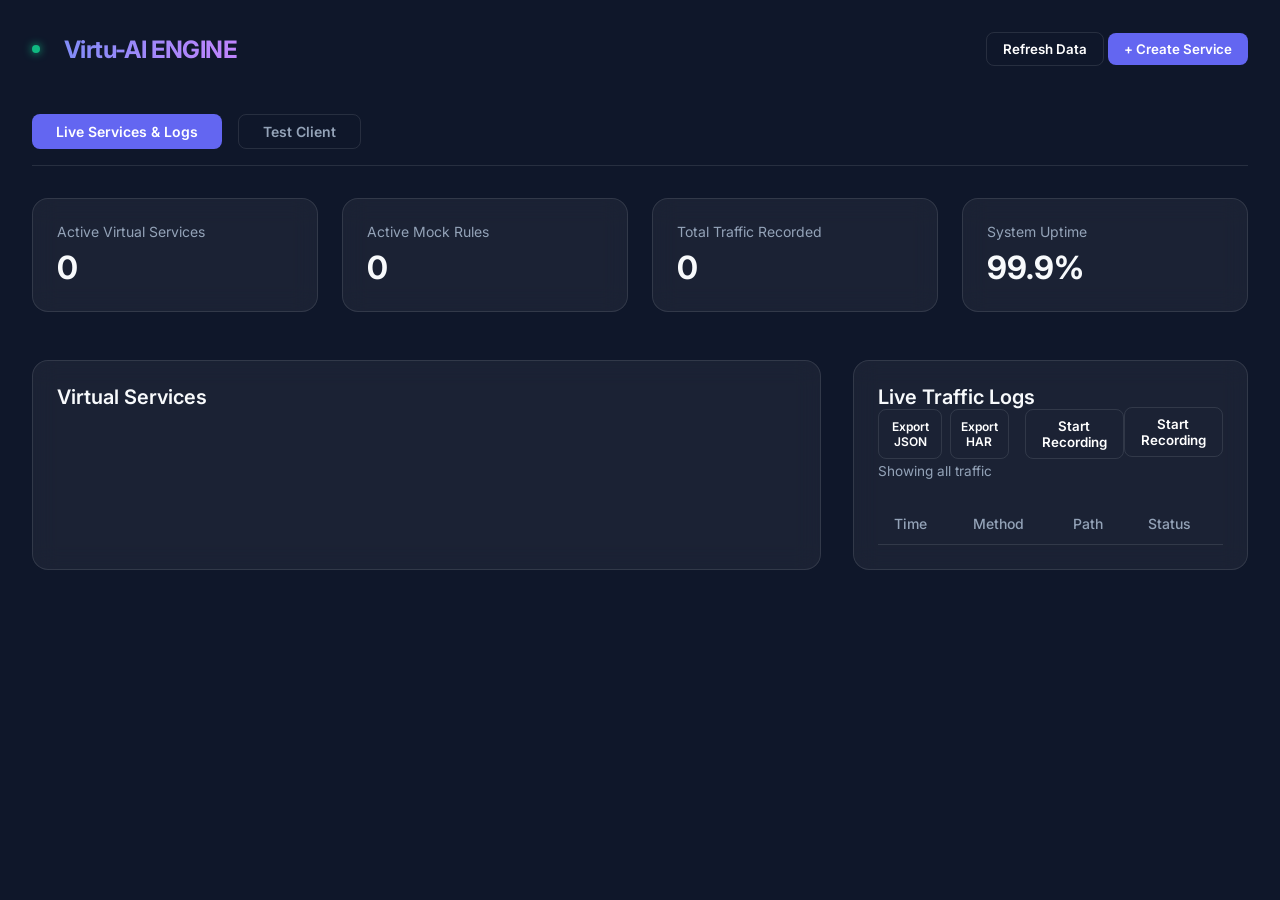
==== src/main/resources/static/index.html @ fece2758 "feat: implement OpenAPI/JSON import service with AdminController and initial UI boilerplate" ====
<!DOCTYPE html>
<html lang="en">

<head>
    <meta charset="UTF-8">
    <meta name="viewport" content="width=device-width, initial-scale=1.0">
    <title>Antigravity | Virtualization Platform</title>
    <link rel="stylesheet" href="index.css">
    <link rel="preconnect" href="https://fonts.googleapis.com">
    <link rel="preconnect" href="https://fonts.gstatic.com" crossorigin>
    <link href="https://fonts.googleapis.com/css2?family=Inter:wght@400;500;600;700&family=Fira+Code&display=swap"
        rel="stylesheet">
</head>

<body>
    <div class="dashboard-container">
        <header>
            <div class="logo-group">
                <div class="status-indicator status-online"></div>
                <h1>Virtu-AI ENGINE</h1>
            </div>
            <div class="header-actions">
                <button class="secondary" onclick="refreshData()">Refresh Data</button>
                <button onclick="openCreateModal()">+ Create Service</button>
            </div>
        </header>

        <div class="tabs"
            style="display:flex; gap:1rem; margin-bottom:2rem; border-bottom:1px solid var(--glass-border); padding-bottom:1rem;">
            <button id="tab-live" class="tab-btn active" style="background:var(--primary); color:white;"
                onclick="switchTab('live')">Live Services & Logs</button>
            <button id="tab-test" class="tab-btn"
                style="background:transparent; color:var(--text-muted); border:1px solid var(--glass-border);"
                onclick="switchTab('test')">Test Client</button>
        </div>

        <div id="pane-live">
            <div class="stats-grid">
                <div class="stat-card">
                    <div class="stat-label">Active Virtual Services</div>
                    <div class="stat-value" id="stat-services">0</div>
                </div>
                <div class="stat-card">
                    <div class="stat-label">Active Mock Rules</div>
                    <div class="stat-value" id="stat-rules">0</div>
                </div>
                <div class="stat-card">
                    <div class="stat-label">Total Traffic Recorded</div>
                    <div class="stat-value" id="stat-traffic">0</div>
                </div>
                <div class="stat-card">
                    <div class="stat-label">System Uptime</div>
                    <div class="stat-value">99.9%</div>
                </div>
            </div>

            <div class="main-content">
                <div class="card" style="grid-column: 1 / 2;">
                    <div class="card-header">
                        <h2 class="card-title">Virtual Services</h2>
                    </div>
                    <div id="service-list">
                        <!-- Services will be injected here -->
                    </div>
                </div>

                <div class="card">
                    <div class="card-header">
                    <div>
                        <h2 class="card-title">Live Traffic Logs</h2>
                        <div style="display:flex; gap:0.5rem;">
                            <button class="secondary" onclick="exportLogs('json')" style="font-size:0.75rem; padding:4px 8px;">Export JSON</button>
                            <button class="secondary" onclick="exportLogs('har')" style="font-size:0.75rem; padding:4px 8px;">Export HAR</button>
                            <button class="secondary" onclick="toggleRecording()" id="btn-recording" style="margin-left:0.5rem;">Start Recording</button>
                        </div>
                        <div id="traffic-filter-label" style="font-size:0.85rem; color:var(--text-muted); margin-top:0.25rem;">Showing all traffic</div>
                    </div>
                    <div style="display:flex; gap:0.75rem; align-items:center;">
                        <button class="secondary" onclick="clearServiceSelection()" id="btn-clear-filter" style="display:none;">Clear Filter</button>
                        <button class="secondary" onclick="toggleRecording()" id="btn-recording">Start Recording</button>
                    </div>
                </div>
                    <table>
                        <thead>
                            <tr>
                                <th>Time</th>
                                <th>Method</th>
                                <th>Path</th>
                                <th>Status</th>
                            </tr>
                        </thead>
                        <tbody id="traffic-table-body">
                            <!-- Logs will be injected here -->
                        </tbody>
                    </table>
                </div>
            </div>
        </div> <!-- End pane-live -->

        <!-- Test Client Pane -->
        <div id="pane-test" style="display:none;">
            <div class="card" style="margin-bottom:1.5rem;">
                <div class="card-header">
                    <h2 class="card-title">Test Client</h2>
                    <span style="font-size:0.75rem; color:var(--text-muted);">Select a service, pick an endpoint, and send test requests</span>
                </div>

                <!-- Service Selector Row -->
                <div style="display:flex; gap:1rem; margin-bottom:1rem; align-items:center;">
                    <label style="font-size:0.75rem; color:var(--text-muted); white-space:nowrap;">Service:</label>
                    <select id="test-service-select" onchange="onServiceSelect()"
                        style="flex:1; background:rgba(255,255,255,0.05); border:1px solid var(--glass-border); color:white; padding:0.5rem; border-radius:0.25rem; font-size:0.875rem;">
                        <option value="">-- Select a Service to Test --</option>
                    </select>
                </div>

                <!-- Endpoints for Selected Service -->
                <div id="test-endpoints-panel" style="display:none; margin-bottom:1rem; padding:0.75rem; background:rgba(255,255,255,0.03); border:1px solid var(--glass-border); border-radius:0.5rem;">
                    <label style="font-size:0.7rem; color:var(--text-muted); text-transform:uppercase; letter-spacing:0.05em;">Available Endpoints (click to auto-fill)</label>
                    <div id="test-endpoints-list" style="margin-top:0.5rem; display:flex; flex-wrap:wrap; gap:0.5rem;"></div>
                </div>

                <!-- Method + Path + Send -->
                <div style="display:flex; gap:1rem; margin-bottom:1rem;">
                    <select id="test-method"
                        style="background:rgba(255,255,255,0.05); border:1px solid var(--glass-border); color:white; padding:0.5rem; border-radius:0.25rem;">
                        <option value="GET">GET</option>
                        <option value="POST">POST</option>
                        <option value="PUT">PUT</option>
                        <option value="DELETE">DELETE</option>
                    </select>
                    <input type="text" id="test-path" placeholder="/your-mock-endpoint"
                        style="flex:1; background:rgba(255,255,255,0.05); border:1px solid var(--glass-border); color:white; padding:0.5rem; border-radius:0.25rem;">
                    <button onclick="runTest()">Send</button>
                </div>

                <!-- Request / Response -->
                <div style="display:flex; gap:1rem;">
                    <div style="flex:1;">
                        <label style="font-size:0.75rem; color:var(--text-muted);">Request Body</label>
                        <textarea id="test-req-body" placeholder="{}"
                            style="width:100%; height:150px; background:rgba(255,255,255,0.05); border:1px solid var(--glass-border); color:white; padding:0.5rem; border-radius:0.25rem; font-family:'Fira Code',monospace; font-size:0.8rem;"></textarea>
                    </div>
                    <div style="flex:1;">
                        <label style="font-size:0.75rem; color:var(--text-muted);">Response <span id="test-status"
                                style="margin-left:1rem; font-weight:bold;"></span></label>
                        <textarea id="test-res-body" readonly placeholder="Response will appear here..."
                            style="width:100%; height:150px; background:rgba(0,0,0,0.2); border:1px solid var(--glass-border); color:var(--success); padding:0.5rem; border-radius:0.25rem; font-family:'Fira Code',monospace; font-size:0.8rem;"></textarea>
                    </div>
                </div>
            </div>
        </div> <!-- End pane-test -->
    </div>

    <!-- Unified Create Service Modal -->
    <div id="create-modal" class="modal"
        style="display:none; position:fixed; top:0; left:0; width:100%; height:100%; background:rgba(0,0,0,0.8); backdrop-filter:blur(5px); z-index:1000; justify-content:center; align-items:center;">
        <div class="card" style="width:600px; padding:2rem; max-height: 90vh; overflow-y: auto;">
            <!-- ... create modal content ... -->
            <h2 class="card-title">Create New Service</h2>
            <div style="margin-top:1.5rem;">
                <label style="font-size:0.75rem; color:var(--text-muted);">Service Name (Required for Empty/ReqRes,
                    Optional for Swagger/JSON)</label>
                <input type="text" id="new-service-name" placeholder="e.g. Payments API"
                    style="width:100%; background:rgba(255,255,255,0.05); border:1px solid var(--glass-border); color:white; padding:0.75rem; border-radius:0.5rem; margin-bottom:1rem;">

                <label style="font-size:0.75rem; color:var(--text-muted);">Protocol Type</label>
                <select id="new-service-type"
                    style="width:100%; background:var(--bg-dark); border:1px solid var(--glass-border); color:white; padding:0.75rem; border-radius:0.5rem; margin-bottom:1.5rem;">
                    <option value="REST">REST / HTTP</option>
                    <option value="SOAP">SOAP / XML</option>
                    <option value="MQ">MQ / Async</option>
                </select>

                <label style="font-size:0.75rem; color:var(--text-muted);">Creation Method</label>
                <select id="creation-method" onchange="toggleCreationFields()"
                    style="width:100%; background:var(--bg-dark); border:1px solid var(--glass-border); color:white; padding:0.75rem; border-radius:0.5rem; margin-bottom:1.5rem;">
                    <option value="empty">Empty Service</option>
                    <option value="openapi">From OpenAPI / Swagger (YAML/JSON)</option>
                    <option value="json">From Bulk Rules (JSON Array)</option>
                    <option value="reqres">From Request / Response Pair</option>
                </select>

                <!-- Empty Service Fields (Now Empty) -->
                <div id="field-empty" class="creation-field">
                </div>

                <!-- OpenAPI / JSON Fields -->
                <div id="field-import" class="creation-field" style="display:none;">
                    <label style="font-size:0.75rem; color:var(--text-muted);">Select File OR Paste Content</label>
                    <input type="file" id="import-file" onchange="handleFileUpload(event)"
                        style="width:100%; margin-bottom:0.5rem; color:white; font-size:0.875rem;">
                    <textarea id="import-content" placeholder="Paste your Swagger/OpenAPI or JSON Rules here..."
                        style="width:100%; height:200px; background:rgba(255,255,255,0.05); border:1px solid var(--glass-border); color:white; padding:0.75rem; border-radius:0.5rem; margin-bottom:0.5rem; font-family:monospace;"></textarea>
                    
                    <div style="display:flex; justify-content:flex-end; margin-bottom:1rem;">
                        <button class="secondary" id="btn-preview-import" onclick="previewImport()" style="display:none; font-size:0.75rem; padding:0.4rem 0.8rem;">Preview Endpoints</button>
                    </div>
                    
                    <div id="import-preview-container" style="display:none; max-height:150px; overflow-y:auto; background:rgba(0,0,0,0.2); border:1px solid var(--glass-border); padding:0.5rem; border-radius:0.25rem; margin-bottom:1.5rem;">
                        <!-- Preview rules will be injected here -->
                    </div>
                </div>

                <!-- Req / Res Fields -->
                <div id="field-reqres" class="creation-field" style="display:none;">
                    <label style="font-size:0.75rem; color:var(--text-muted);">HTTP Method</label>
                    <select id="reqres-method"
                        style="width:100%; background:rgba(255,255,255,0.05); border:1px solid var(--glass-border); color:white; padding:0.75rem; border-radius:0.5rem; margin-bottom:1rem;">
                        <option value="POST">POST</option>
                        <option value="GET">GET</option>
                        <option value="PUT">PUT</option>
                        <option value="DELETE">DELETE</option>
                    </select>

                    <label style="font-size:0.75rem; color:var(--text-muted);">Sample Request Body (Optional JSON
                        Matcher)</label>
                    <input type="file" id="req-file" onchange="handleReqFileUpload(event)"
                        style="width:100%; margin-bottom:0.5rem; color:white; font-size:0.875rem;"
                        accept=".json,.xml,.txt">
                    <textarea id="req-content" placeholder='{"id": 123}'
                        style="width:100%; height:100px; background:rgba(255,255,255,0.05); border:1px solid var(--glass-border); color:white; padding:0.75rem; border-radius:0.5rem; margin-bottom:1rem; font-family:monospace;"></textarea>

                    <label style="font-size:0.75rem; color:var(--text-muted);">Sample Response Body (What the mock will
                        return)</label>
                    <input type="file" id="res-file" onchange="handleResFileUpload(event)"
                        style="width:100%; margin-bottom:0.5rem; color:white; font-size:0.875rem;"
                        accept=".json,.xml,.txt">
                    <textarea id="res-content" placeholder='{"status": "success"}'
                        style="width:100%; height:100px; background:rgba(255,255,255,0.05); border:1px solid var(--glass-border); color:white; padding:0.75rem; border-radius:0.5rem; margin-bottom:1.5rem; font-family:monospace;"></textarea>
                </div>

                <div style="display:flex; gap:1rem; justify-content:flex-end;">
                    <button class="secondary" onclick="closeCreateModal()">Cancel</button>
                    <button onclick="submitCreation()">Create / Import</button>
                </div>
            </div>
        </div>
    </div>

    <!-- Rule Management Modal -->
    <div id="rule-modal" class="modal"
        style="display:none; position:fixed; top:0; left:0; width:100%; height:100%; background:rgba(0,0,0,0.8); backdrop-filter:blur(5px); z-index:1000; justify-content:center; align-items:center;">
        <div class="card" style="width:800px; padding:2rem; max-height: 90vh; display:flex; flex-direction:column;">
            <div style="display:flex; justify-content:space-between; align-items:center; margin-bottom:1rem;">
                <h2 class="card-title">Manage Rules: <span id="rule-modal-service-name" style="color:var(--primary);"></span></h2>
                <button class="secondary" onclick="closeRuleModal()">Close</button>
            </div>
            
            <div style="display:flex; gap:1rem; flex:1; min-height:0;">
                <!-- Rule List -->
                <div style="width:250px; border-right:1px solid var(--glass-border); padding-right:1rem; overflow-y:auto; display:flex; flex-direction:column;">
                    <button onclick="editRule(null)" style="margin-bottom:1rem; width:100%;">+ New Rule</button>
                    <div id="rule-list-container" style="display:flex; flex-direction:column; gap:0.5rem;">
                        <!-- Rule items will be injected here -->
                    </div>
                </div>

                <!-- Rule Editor -->
                <div style="flex:1; padding-left:1rem; overflow-y:auto; display:flex; flex-direction:column;">
                    <input type="hidden" id="edit-rule-id">
                    
                    <div style="display:flex; gap:1rem; margin-bottom:1rem;">
                        <div style="flex:1;">
                            <label style="font-size:0.75rem; color:var(--text-muted);">Rule Name</label>
                            <input type="text" id="edit-rule-name" placeholder="e.g. Get User Success" style="width:100%; background:rgba(255,255,255,0.05); border:1px solid var(--glass-border); color:white; padding:0.5rem; border-radius:0.25rem;">
                        </div>
                        <div style="width:100px;">
                            <label style="font-size:0.75rem; color:var(--text-muted);">Priority</label>
                            <input type="number" id="edit-rule-priority" value="0" style="width:100%; background:rgba(255,255,255,0.05); border:1px solid var(--glass-border); color:white; padding:0.5rem; border-radius:0.25rem;">
                        </div>
                    </div>

                    <div style="display:flex; gap:1rem; margin-bottom:1rem;">
                        <div style="flex:1;">
                            <label style="font-size:0.75rem; color:var(--text-muted);">JSONPath Condition (Optional)</label>
                            <input type="text" id="edit-rule-jsonpath" placeholder="$.user.id" style="width:100%; background:rgba(255,255,255,0.05); border:1px solid var(--glass-border); color:white; padding:0.5rem; border-radius:0.25rem; font-family:monospace;">
                        </div>
                        <div style="flex:1;">
                            <label style="font-size:0.75rem; color:var(--text-muted);">JSONPath Value (Regex)</label>
                            <input type="text" id="edit-rule-jsonvalue" placeholder="^123$" style="width:100%; background:rgba(255,255,255,0.05); border:1px solid var(--glass-border); color:white; padding:0.5rem; border-radius:0.25rem; font-family:monospace;">
                        </div>
                        <div style="width:120px;">
                            <label style="font-size:0.75rem; color:var(--text-muted);">Delay (ms)</label>
                            <input type="number" id="edit-rule-delay" value="0" style="width:100%; background:rgba(255,255,255,0.05); border:1px solid var(--glass-border); color:white; padding:0.5rem; border-radius:0.25rem;">
                        </div>
                    </div>

                    <!-- HTTP Specific Fields -->
                    <div id="rule-http-fields">
                        <div style="display:flex; gap:1rem; margin-bottom:1rem;">
                            <div style="width:120px;">
                                <label style="font-size:0.75rem; color:var(--text-muted);">Method</label>
                                <select id="edit-rule-method" style="width:100%; background:var(--bg-dark); border:1px solid var(--glass-border); color:white; padding:0.5rem; border-radius:0.25rem;">
                                    <option value="GET">GET</option>
                                    <option value="POST">POST</option>
                                    <option value="PUT">PUT</option>
                                    <option value="DELETE">DELETE</option>
                                    <option value="PATCH">PATCH</option>
                                </select>
                            </div>
                            <div style="flex:1;">
                                <label style="font-size:0.75rem; color:var(--text-muted);">Path Pattern (Regex)</label>
                                <input type="text" id="edit-rule-path" placeholder="^/api/users/.*$" style="width:100%; background:rgba(255,255,255,0.05); border:1px solid var(--glass-border); color:white; padding:0.5rem; border-radius:0.25rem; font-family:monospace;">
                            </div>
                            <div style="width:120px;">
                                <label style="font-size:0.75rem; color:var(--text-muted);">Status Code</label>
                                <input type="number" id="edit-rule-status" value="200" style="width:100%; background:rgba(255,255,255,0.05); border:1px solid var(--glass-border); color:white; padding:0.5rem; border-radius:0.25rem;">
                            </div>
                        </div>
                    </div>

                    <!-- MQ Specific Fields -->
                    <div id="rule-mq-fields" style="display:none;">
                        <div style="display:flex; gap:1rem; margin-bottom:1rem;">
                            <div style="flex:1;">
                                <label style="font-size:0.75rem; color:var(--text-muted);">Input Queue Name</label>
                                <input type="text" id="edit-rule-queue" placeholder="DEV.QUEUE.1" style="width:100%; background:rgba(255,255,255,0.05); border:1px solid var(--glass-border); color:white; padding:0.5rem; border-radius:0.25rem; font-family:monospace;">
                            </div>
                        </div>
                    </div>

                    <div style="flex:1; display:flex; flex-direction:column; margin-bottom:1rem;">
                        <label style="font-size:0.75rem; color:var(--text-muted);">Response Body (Supports Mustache / Groovy script if enabled)</label>
                        <textarea id="edit-rule-response" style="flex:1; min-height:150px; background:rgba(255,255,255,0.05); border:1px solid var(--glass-border); color:white; padding:0.75rem; border-radius:0.25rem; font-family:'Fira Code',monospace; font-size:0.8rem;"></textarea>
                    </div>

                    <div style="display:flex; flex-direction:column; margin-bottom:1rem;">
                        <label style="font-size:0.75rem; color:var(--text-muted);">Groovy Script (Advanced)</label>
                        <textarea id="edit-rule-script" placeholder="def process(request, response) { ... }" style="height:80px; background:rgba(255,255,255,0.05); border:1px solid var(--glass-border); color:white; padding:0.75rem; border-radius:0.25rem; font-family:'Fira Code',monospace; font-size:0.8rem;"></textarea>
                    </div>

                    <div style="display:flex; gap:1rem; justify-content:flex-end; margin-top:auto;">
                        <button class="secondary" style="border-color:var(--error); color:var(--error); margin-right:auto;" onclick="deleteCurrentRule()" id="btn-delete-rule" style="display:none;">Delete Rule</button>
                        <button onclick="saveRule()">Save Rule</button>
                    </div>
                </div>
            </div>
        </div>
        </div>
    </div>

    <script>
        const API_KEY = 'enterprise-secret';

        // --- Tab Logic ---

        function switchTab(tabId) {
            document.getElementById('pane-live').style.display = tabId === 'live' ? 'block' : 'none';
            document.getElementById('pane-test').style.display = tabId === 'test' ? 'block' : 'none';

            const btnLive = document.getElementById('tab-live');
            const btnTest = document.getElementById('tab-test');

            if (tabId === 'live') {
                btnLive.style.background = 'var(--primary)';
                btnLive.style.color = 'white';
                btnLive.style.border = 'none';

                btnTest.style.background = 'transparent';
                btnTest.style.color = 'var(--text-muted)';
                btnTest.style.border = '1px solid var(--glass-border)';
            } else {
                btnTest.style.background = 'var(--primary)';
                btnTest.style.color = 'white';
                btnTest.style.border = 'none';

                btnLive.style.background = 'transparent';
                btnLive.style.color = 'var(--text-muted)';
                btnLive.style.border = '1px solid var(--glass-border)';
            }
        }

        async function fetchData(url) {
            const resp = await fetch(url, {
                headers: { 'X-API-KEY': API_KEY }
            });
            return resp.json();
        }

        // Global store for rules (used by test client)
        let _allRules = [];
        let _allMqRules = [];
        let _allLogs = [];
        let _selectedServiceId = null;
        let _selectedServiceName = null;

        function formatServiceType(type) {
            if (!type) return 'Unknown';
            const value = type.toUpperCase();
            if (value === 'REST' || value === 'HTTP') return 'REST Webservice';
            if (value === 'MQ' || value === 'ASYNC') return 'MQ Service';
            if (value === 'SOAP') return 'SOAP Webservice';
            return type;
        }

        function selectService(id, name) {
            if (_selectedServiceId === id) {
                _selectedServiceId = null;
                _selectedServiceName = null;
            } else {
                _selectedServiceId = id;
                _selectedServiceName = name;
            }
            refreshData();
        }

        function clearServiceSelection() {
            _selectedServiceId = null;
            _selectedServiceName = null;
            refreshData();
        }

        async function refreshData() {
            try {
                const services = await fetchData('/api/admin/services');
                const rules = await fetchData('/api/admin/rules/http');
                const mqRules = await fetchData('/api/admin/rules/mq');
                const allLogs = await fetchData('/api/recorder/logs');
                const logs = _selectedServiceId ? await fetchData(`/api/recorder/logs?serviceId=${_selectedServiceId}`) : allLogs;

                _allRules = rules;
                _allMqRules = mqRules;
                _allLogs = logs;

                document.getElementById('stat-services').innerText = services.length;
                document.getElementById('stat-rules').innerText = rules.length + mqRules.length;
                document.getElementById('stat-traffic').innerText = allLogs.length;

                document.getElementById('traffic-filter-label').innerText = _selectedServiceId ? `Showing transactions for ${_selectedServiceName}` : 'Showing all traffic';
                document.getElementById('btn-clear-filter').style.display = _selectedServiceId ? 'inline-flex' : 'none';

                renderTraffic(logs);
                renderServices(services);

                // Update Test Client dropdown
                const select = document.getElementById('test-service-select');
                const currentVal = select.value;
                select.innerHTML = '<option value="">-- Select a Service to Test --</option>';
                services.forEach(s => {
                    const opt = document.createElement('option');
                    opt.value = s.id;
                    opt.textContent = `${s.name} (${formatServiceType(s.type)})`;
                    select.appendChild(opt);
                });
                if (currentVal) select.value = currentVal;

            } catch (e) {
                console.error("Failed to fetch dashboard data", e);
            }
        }

        function renderTraffic(logs) {
            const body = document.getElementById('traffic-table-body');
            body.innerHTML = logs.slice(-10).reverse().map(log => `
                <tr>
                    <td>${new Date(log.timestamp).toLocaleTimeString()}</td>
                    <td><span class="method-tag method-${log.method.toLowerCase()}">${log.method}</span></td>
                    <td class="log-path">${log.path}</td>
                    <td><span style="color: ${log.statusCode < 300 ? 'var(--success)' : 'var(--error)'}">${log.statusCode}</span></td>
                </tr>
            `).join('');
        }

        function renderServices(services) {
            const container = document.getElementById('service-list');
            container.innerHTML = services.map(s => {
                const activeClass = _selectedServiceId === s.id ? ' active-service' : '';
                return `
                <div class="service-card${activeClass}" onclick="selectService(${s.id}, '${s.name.replace(/'/g, "\\'")}')" title="Click to view ${s.name} traffic">
                    <div>
                        <div style="font-weight: 600; display:flex; align-items:center; gap:0.5rem;">
                            ${s.name}
                            <span style="font-size:0.65rem; padding:1px 4px; background:rgba(255,255,255,0.1); border-radius:4px;">${formatServiceType(s.type)}</span>
                        </div>
                        <div style="font-size: 0.75rem; color: var(--text-muted)">${s.enabled ? 'Active' : 'Disabled'}</div>
                    </div>
                    <div style="display:flex; gap:0.5rem; align-items:center;">
                        <button class="secondary" style="padding:4px 8px; font-size:0.75rem; border-color:var(--primary); color:var(--primary);" onclick="openRuleModal(${s.id}, '${s.name.replace(/'/g, "\\'")}', '${s.type}')">Rules</button>
                        <button class="secondary" style="padding:4px 8px; font-size:0.75rem; border-color:var(--error); color:var(--error);" onclick="event.stopPropagation(); deleteService(${s.id})">Delete</button>
                        <div class="status-indicator ${s.enabled ? 'status-online' : ''}" style="margin: 0"></div>
                    </div>
                </div>
            `;
            }).join('');
        }

        async function deleteService(id) {
            if (!confirm("Are you sure you want to delete this service and all its rules?")) return;
            const resp = await fetch(`/api/admin/services/${id}`, {
                method: 'DELETE',
                headers: { 'X-API-KEY': API_KEY }
            });
            if (resp.ok) refreshData();
            else alert("Failed to delete service");
        }

        // Modal Logic
        function openCreateModal() {
            document.getElementById('create-modal').style.display = 'flex';
            toggleCreationFields();
        }

        function closeCreateModal() {
            document.getElementById('create-modal').style.display = 'none';
        }

        function toggleCreationFields() {
            const method = document.getElementById('creation-method').value;
            document.getElementById('field-empty').style.display = method === 'empty' ? 'block' : 'none';
            document.getElementById('field-import').style.display = (method === 'openapi' || method === 'json') ? 'block' : 'none';
            document.getElementById('field-reqres').style.display = method === 'reqres' ? 'block' : 'none';
            
            if (method === 'openapi') {
                document.getElementById('btn-preview-import').style.display = 'block';
            } else {
                document.getElementById('btn-preview-import').style.display = 'none';
                document.getElementById('import-preview-container').style.display = 'none';
            }
        }

        function handleFileUpload(event) {
            const file = event.target.files[0];
            if (!file) return;
            const reader = new FileReader();
            reader.onload = (e) => {
                document.getElementById('import-content').value = e.target.result;
            };
            reader.readAsText(file);
        }

        function handleReqFileUpload(event) {
            const file = event.target.files[0];
            if (!file) return;
            const reader = new FileReader();
            reader.onload = (e) => {
                document.getElementById('req-content').value = e.target.result;
            };
            reader.readAsText(file);
        }

        function handleResFileUpload(event) {
            const file = event.target.files[0];
            if (!file) return;
            const reader = new FileReader();
            reader.onload = (e) => {
                document.getElementById('res-content').value = e.target.result;
            };
            reader.readAsText(file);
        }

        async function previewImport() {
            const content = document.getElementById('import-content').value;
            if (!content) return alert("Please paste OpenAPI content first.");
            
            const btn = document.getElementById('btn-preview-import');
            btn.innerText = 'Loading...';
            
            try {
                const resp = await fetch('/api/admin/import/openapi/preview', {
                    method: 'POST',
                    headers: { 'Content-Type': 'application/json', 'X-API-KEY': API_KEY },
                    body: JSON.stringify({ spec: content })
                });
                if (!resp.ok) throw new Error("Failed to parse OpenAPI spec");
                
                const rules = await resp.json();
                const container = document.getElementById('import-preview-container');
                container.style.display = 'block';
                
                if (rules.length === 0) {
                    container.innerHTML = '<span style="font-size:0.75rem; color:var(--text-muted);">No endpoints found in spec.</span>';
                } else {
                    container.innerHTML = rules.map(r => `
                        <div style="display:flex; gap:0.5rem; align-items:center; padding:0.25rem 0; border-bottom:1px solid rgba(255,255,255,0.05);">
                            <span style="font-size:0.6rem; font-weight:700; color:var(--primary);">${r.method}</span>
                            <span style="font-size:0.75rem; color:white; font-family:monospace;">${r.pathPattern.replace('^', '').replace('$', '')}</span>
                        </div>
                    `).join('');
                }
            } catch (e) {
                alert(e.message);
            } finally {
                btn.innerText = 'Preview Endpoints';
            }
        }

        async function submitCreation() {
            const method = document.getElementById('creation-method').value;
            const name = document.getElementById('new-service-name').value;
            const type = document.getElementById('new-service-type').value;

            if (method === 'empty' || method === 'reqres') {
                if (!name) return alert("Service Name is required for this method.");
            }

            try {
                if (method === 'empty') {
                    const resp = await fetch('/api/admin/services', {
                        method: 'POST',
                        headers: { 'Content-Type': 'application/json', 'X-API-KEY': API_KEY },
                        body: JSON.stringify({ name, type, enabled: true })
                    });
                    if (!resp.ok) throw new Error("Failed to create empty service");

                } else if (method === 'openapi' || method === 'json') {
                    const content = document.getElementById('import-content').value;
                    if (!content) return alert("Please select a file or paste content to import.");

                    let endpoint = method === 'openapi' ? '/api/admin/import/openapi' : '/api/admin/import/json';
                    let payload = method === 'openapi' ? { spec: content, name, type } : { rules: JSON.parse(content), name: name || 'Bulk JSON Import', type };

                    const resp = await fetch(endpoint, {
                        method: 'POST',
                        headers: { 'Content-Type': 'application/json', 'X-API-KEY': API_KEY },
                        body: JSON.stringify(payload)
                    });
                    if (!resp.ok) throw new Error("Import failed. Make sure the JSON/YAML format is correct.");

                } else if (method === 'reqres') {
                    const reqContent = document.getElementById('req-content').value;
                    const resContent = document.getElementById('res-content').value;
                    const reqresMethod = document.getElementById('reqres-method').value || 'POST';
                    if (!resContent) return alert("Response Body is required.");

                    const rule = {
                        name: "Auto-generated rule",
                        method: reqresMethod,
                        pathPattern: ".*",
                        statusCode: 200,
                        responseBody: resContent,
                        priority: 1
                    };

                    if (reqContent) {
                        try {
                            const reqJson = JSON.parse(reqContent);
                            const keys = Object.keys(reqJson);
                            if (keys.length > 0) {
                                rule.jsonPathCondition = "$." + keys[0];
                                rule.jsonPathValue = reqJson[keys[0]];
                            }
                        } catch (e) {
                            console.warn("Req is not valid JSON, ignoring path matcher for now.");
                        }
                    }

                    const resp = await fetch('/api/admin/import/json', {
                        method: 'POST',
                        headers: { 'Content-Type': 'application/json', 'X-API-KEY': API_KEY },
                        body: JSON.stringify({ rules: [rule], name, type })
                    });
                    if (!resp.ok) throw new Error("Failed to create service from Req/Res pair");
                }

                alert("Successfully created service!");
                closeCreateModal();
                refreshData();
            } catch (e) {
                alert("Error: " + e.message);
                console.error(e);
            }
        }

        async function toggleRecording() {
            const btn = document.getElementById('btn-recording');
            if (btn.innerText === 'Start Recording') {
                const target = prompt("Enter target URL for recording (e.g. https://httpbin.org):");
                if (target) {
                    await fetch(`/api/recorder/start?targetUrl=${encodeURIComponent(target)}`, { method: 'POST' });
                    btn.innerText = 'Stop Recording';
                    btn.classList.remove('secondary');
                    btn.style.background = 'var(--error)';
                }
            } else {
                await fetch('/api/recorder/stop', { method: 'POST' });
                btn.innerText = 'Start Recording';
                btn.classList.add('secondary');
                btn.style.background = 'transparent';
            }
        }

        async function runTest() {
            const method = document.getElementById('test-method').value;
            let path = document.getElementById('test-path').value;
            const body = document.getElementById('test-req-body').value;

            if (!path) {
                alert('Please enter a path or select an endpoint from the list above.');
                return;
            }
            if (!path.startsWith('/')) path = '/' + path;

            const resBodyEl = document.getElementById('test-res-body');
            const statusEl = document.getElementById('test-status');

            resBodyEl.value = 'Sending...';
            statusEl.innerText = '';
            statusEl.style.color = 'var(--text-muted)';

            try {
                const options = {
                    method: method,
                    headers: {}
                };

                if (method !== 'GET' && method !== 'HEAD' && body) {
                    options.body = body;
                    options.headers['Content-Type'] = 'application/json';
                }

                const startTime = Date.now();
                const resp = await fetch(path, options);
                const timeTaken = Date.now() - startTime;

                const responseText = await resp.text();

                statusEl.innerText = `${resp.status} ${resp.statusText} (${timeTaken}ms)`;
                statusEl.style.color = resp.ok ? 'var(--success)' : 'var(--error)';

                try {
                    const json = JSON.parse(responseText);
                    resBodyEl.value = JSON.stringify(json, null, 2);
                } catch (e) {
                    resBodyEl.value = responseText;
                }

                refreshData();
            } catch (e) {
                statusEl.innerText = 'Error';
                statusEl.style.color = 'var(--error)';
                resBodyEl.value = e.message;
            }
        }

        // --- Test Client: Service selector logic ---
        function onServiceSelect() {
            const serviceId = document.getElementById('test-service-select').value;
            const panel = document.getElementById('test-endpoints-panel');
            const list = document.getElementById('test-endpoints-list');

            if (!serviceId) {
                panel.style.display = 'none';
                list.innerHTML = '';
                return;
            }

            // Filter rules that belong to this service
            const serviceRules = _allRules.filter(r => String(r.serviceId) === String(serviceId));

            if (serviceRules.length === 0) {
                panel.style.display = 'block';
                list.innerHTML = '<span style="font-size:0.8rem; color:var(--text-muted); font-style:italic;">No rules/endpoints configured for this service yet.</span>';
                return;
            }

            panel.style.display = 'block';
            list.innerHTML = serviceRules.map(rule => {
                const methodColor = {
                    'GET': '#61affe', 'POST': '#49cc90', 'PUT': '#fca130', 'DELETE': '#f93e3e'
                }[rule.method] || 'var(--text-muted)';
                // Convert regex path pattern to a readable path
                let displayPath = rule.pathPattern || '/';
                displayPath = displayPath.replace(/^\^/, '').replace(/\$$/, '').replace(/\[\^\/\]\+/g, '{id}').replace(/\.\*/g, '*');
                return `<button onclick="fillEndpoint('${rule.method}', '${displayPath.replace(/'/g, "\\'")}')"
                    style="display:inline-flex; align-items:center; gap:0.4rem; padding:0.35rem 0.75rem;
                           background:rgba(255,255,255,0.05); border:1px solid ${methodColor}40;
                           border-radius:0.25rem; cursor:pointer; transition:all 0.2s;"
                    onmouseover="this.style.background='${methodColor}20'" onmouseout="this.style.background='rgba(255,255,255,0.05)'">
                    <span style="font-size:0.65rem; font-weight:700; color:${methodColor}; font-family:'Fira Code',monospace;">${rule.method}</span>
                    <span style="font-size:0.8rem; color:white; font-family:'Fira Code',monospace;">${displayPath}</span>
                </button>`;
            }).join('');
        }

        function fillEndpoint(method, path) {
            document.getElementById('test-method').value = method;
            document.getElementById('test-path').value = path;
            // Subtle highlight animation on the path input
            const pathInput = document.getElementById('test-path');
            pathInput.style.borderColor = 'var(--primary)';
            setTimeout(() => { pathInput.style.borderColor = 'var(--glass-border)'; }, 800);
        }

        function exportLogs(format) {
            if (!_allLogs || _allLogs.length === 0) {
                alert("No traffic logs to export.");
                return;
            }

            let dataStr = "";
            let fileName = "";

            if (format === 'json') {
                dataStr = JSON.stringify(_allLogs, null, 2);
                fileName = "traffic_logs.json";
            } else if (format === 'har') {
                // Generate a basic HAR structure from the logs
                const har = {
                    log: {
                        version: "1.2",
                        creator: { name: "VirtuAI Platform", version: "1.0" },
                        entries: _allLogs.map(log => ({
                            startedDateTime: log.timestamp ? log.timestamp + "Z" : new Date().toISOString(),
                            time: 0,
                            request: {
                                method: log.method,
                                url: log.path,
                                httpVersion: "HTTP/1.1",
                                cookies: [],
                                headers: [],
                                queryString: [],
                                postData: log.requestBody ? { mimeType: "application/json", text: log.requestBody } : undefined,
                                headersSize: -1,
                                bodySize: log.requestBody ? log.requestBody.length : 0
                            },
                            response: {
                                status: log.statusCode,
                                statusText: "",
                                httpVersion: "HTTP/1.1",
                                cookies: [],
                                headers: [],
                                content: {
                                    size: log.responseBody ? log.responseBody.length : 0,
                                    mimeType: "application/json",
                                    text: log.responseBody
                                },
                                redirectURL: "",
                                headersSize: -1,
                                bodySize: log.responseBody ? log.responseBody.length : 0
                            },
                            cache: {},
                            timings: { send: 0, wait: 0, receive: 0 }
                        }))
                    }
                };
                dataStr = JSON.stringify(har, null, 2);
                fileName = "traffic_logs.har";
            }

            // Create a blob and trigger download
            const blob = new Blob([dataStr], { type: "application/json" });
            const url = URL.createObjectURL(blob);
            const a = document.createElement('a');
            a.href = url;
            a.download = fileName;
            document.body.appendChild(a);
            a.click();
            document.body.removeChild(a);
            URL.revokeObjectURL(url);
        }

        // --- Rule Management UI Logic ---
        let _currentServiceId = null;
        let _currentServiceType = null;
        let _currentRules = [];

        function openRuleModal(serviceId, serviceName, serviceType) {
            _currentServiceId = serviceId;
            _currentServiceType = serviceType;
            
            document.getElementById('rule-modal-service-name').innerText = serviceName;
            document.getElementById('rule-modal').style.display = 'flex';
            
            if (serviceType === 'MQ') {
                document.getElementById('rule-http-fields').style.display = 'none';
                document.getElementById('rule-mq-fields').style.display = 'block';
                _currentRules = _allMqRules.filter(r => String(r.serviceId) === String(serviceId));
            } else {
                document.getElementById('rule-http-fields').style.display = 'block';
                document.getElementById('rule-mq-fields').style.display = 'none';
                _currentRules = _allRules.filter(r => String(r.serviceId) === String(serviceId));
            }
            
            renderRuleList();
            
            // Auto-select first rule if exists, or open new rule form
            if (_currentRules.length > 0) {
                editRule(_currentRules[0]);
            } else {
                editRule(null);
            }
        }

        function closeRuleModal() {
            document.getElementById('rule-modal').style.display = 'none';
        }

        function renderRuleList() {
            const container = document.getElementById('rule-list-container');
            container.innerHTML = _currentRules.map(r => {
                let badge = '';
                let pathOrQueue = '';
                
                if (_currentServiceType === 'MQ') {
                    badge = `<span style="font-size:0.65rem; font-weight:700; color:#b061fe;">MQ</span>`;
                    pathOrQueue = r.inputQueue || 'Any Queue';
                } else {
                    const methodColor = {
                        'GET': '#61affe', 'POST': '#49cc90', 'PUT': '#fca130', 'DELETE': '#f93e3e'
                    }[r.method] || 'var(--text-muted)';
                    badge = `<span style="font-size:0.65rem; font-weight:700; color:${methodColor};">${r.method}</span>`;
                    pathOrQueue = r.pathPattern || '/';
                }

                return `
                    <div onclick="editRuleById(${r.id})" style="padding:0.75rem; background:rgba(255,255,255,0.03); border:1px solid var(--glass-border); border-radius:0.5rem; cursor:pointer; transition:all 0.2s;" onmouseover="this.style.background='rgba(255,255,255,0.08)'" onmouseout="this.style.background='rgba(255,255,255,0.03)'">
                        <div style="font-weight:600; font-size:0.85rem; margin-bottom:0.25rem;">${r.name || 'Unnamed Rule'}</div>
                        <div style="display:flex; gap:0.5rem; align-items:center;">
                            ${badge}
                            <span style="font-size:0.7rem; color:var(--text-muted); font-family:monospace; overflow:hidden; text-overflow:ellipsis; white-space:nowrap;">${pathOrQueue}</span>
                        </div>
                    </div>
                `;
            }).join('');
        }

        function editRuleById(id) {
            const rule = _currentRules.find(r => r.id === id);
            if (rule) editRule(rule);
        }

        function editRule(rule) {
            const btnDelete = document.getElementById('btn-delete-rule');
            if (rule) {
                document.getElementById('edit-rule-id').value = rule.id;
                document.getElementById('edit-rule-name').value = rule.name || '';
                document.getElementById('edit-rule-priority').value = rule.priority || 0;
                document.getElementById('edit-rule-jsonpath').value = rule.jsonPathCondition || '';
                document.getElementById('edit-rule-jsonvalue').value = rule.jsonPathValue || '';
                document.getElementById('edit-rule-delay').value = rule.delayMs || 0;
                document.getElementById('edit-rule-script').value = rule.script || '';
                
                if (_currentServiceType === 'MQ') {
                    document.getElementById('edit-rule-queue').value = rule.inputQueue || '';
                    document.getElementById('edit-rule-response').value = rule.responsePayload || '';
                } else {
                    document.getElementById('edit-rule-method').value = rule.method || 'GET';
                    document.getElementById('edit-rule-path').value = rule.pathPattern || '';
                    document.getElementById('edit-rule-status').value = rule.statusCode || 200;
                    document.getElementById('edit-rule-response').value = rule.responseBody || '';
                }
                
                btnDelete.style.display = 'block';
            } else {
                // Clear for new rule
                document.getElementById('edit-rule-id').value = '';
                document.getElementById('edit-rule-name').value = '';
                document.getElementById('edit-rule-priority').value = 0;
                document.getElementById('edit-rule-jsonpath').value = '';
                document.getElementById('edit-rule-jsonvalue').value = '';
                document.getElementById('edit-rule-delay').value = 0;
                document.getElementById('edit-rule-script').value = '';
                
                if (_currentServiceType === 'MQ') {
                    document.getElementById('edit-rule-queue').value = 'DEV.QUEUE.1';
                    document.getElementById('edit-rule-response').value = '{\n  "status": "processed"\n}';
                } else {
                    document.getElementById('edit-rule-method').value = 'GET';
                    document.getElementById('edit-rule-path').value = '^/api/.*$';
                    document.getElementById('edit-rule-status').value = 200;
                    document.getElementById('edit-rule-response').value = '{\n  "message": "success"\n}';
                }
                
                btnDelete.style.display = 'none';
            }
        }

        async function saveRule() {
            const id = document.getElementById('edit-rule-id').value;
            let payload = {
                serviceId: _currentServiceId,
                name: document.getElementById('edit-rule-name').value,
                priority: parseInt(document.getElementById('edit-rule-priority').value) || 0,
                jsonPathCondition: document.getElementById('edit-rule-jsonpath').value,
                jsonPathValue: document.getElementById('edit-rule-jsonvalue').value,
                delayMs: parseInt(document.getElementById('edit-rule-delay').value) || 0,
                script: document.getElementById('edit-rule-script').value
            };

            let url = '/api/admin/rules/http';
            if (_currentServiceType === 'MQ') {
                url = '/api/admin/rules/mq';
                payload.inputQueue = document.getElementById('edit-rule-queue').value;
                payload.responsePayload = document.getElementById('edit-rule-response').value;
            } else {
                payload.method = document.getElementById('edit-rule-method').value;
                payload.pathPattern = document.getElementById('edit-rule-path').value;
                payload.statusCode = parseInt(document.getElementById('edit-rule-status').value) || 200;
                payload.responseBody = document.getElementById('edit-rule-response').value;
            }

            try {
                let method = 'POST';

                if (id) {
                    url += `/${id}`;
                    method = 'PUT';
                }

                const resp = await fetch(url, {
                    method: method,
                    headers: { 'Content-Type': 'application/json', 'X-API-KEY': API_KEY },
                    body: JSON.stringify(payload)
                });

                if (!resp.ok) throw new Error("Failed to save rule");
                
                await refreshData();
                _currentRules = (_currentServiceType === 'MQ' ? _allMqRules : _allRules).filter(r => String(r.serviceId) === String(_currentServiceId));
                renderRuleList();
                
                if (!id) {
                    const savedRule = _currentRules[_currentRules.length - 1];
                    editRule(savedRule);
                } else {
                    alert("Rule saved successfully!");
                }
            } catch (e) {
                alert(e.message);
            }
        }

        async function deleteCurrentRule() {
            const id = document.getElementById('edit-rule-id').value;
            if (!id) return;
            
            if (!confirm("Are you sure you want to delete this rule?")) return;
            
            try {
                const url = _currentServiceType === 'MQ' ? `/api/admin/rules/mq/${id}` : `/api/admin/rules/http/${id}`;
                const resp = await fetch(url, {
                    method: 'DELETE',
                    headers: { 'X-API-KEY': API_KEY }
                });
                
                if (!resp.ok) throw new Error("Failed to delete rule");
                
                await refreshData();
                _currentRules = (_currentServiceType === 'MQ' ? _allMqRules : _allRules).filter(r => String(r.serviceId) === String(_currentServiceId));
                renderRuleList();
                editRule(null);
            } catch (e) {
                alert(e.message);
            }
        }

        setInterval(refreshData, 3000);
        refreshData();
    </script>
</body>

</html>
---- src/main/resources/static/index.css ----
:root {
    --primary: #6366f1;
    --primary-hover: #4f46e5;
    --bg-dark: #0f172a;
    --glass-bg: rgba(255, 255, 255, 0.05);
    --glass-border: rgba(255, 255, 255, 0.1);
    --text-main: #f8fafc;
    --text-muted: #94a3b8;
    --success: #10b981;
    --error: #ef4444;
    --warning: #f59e0b;
}

* {
    margin: 0;
    padding: 0;
    box-sizing: border-box;
    font-family: 'Inter', sans-serif;
}

body {
    background-color: var(--bg-dark);
    color: var(--text-main);
    min-height: 100vh;
    overflow-x: hidden;
}

.dashboard-container {
    padding: 2rem;
    max-width: 1400px;
    margin: 0 auto;
}

header {
    display: flex;
    justify-content: space-between;
    align-items: center;
    margin-bottom: 3rem;
}

.logo-group {
    display: flex;
    align-items: center;
    gap: 1rem;
}

.logo-group h1 {
    font-size: 1.5rem;
    font-weight: 700;
    letter-spacing: -0.025em;
    background: linear-gradient(to right, #818cf8, #c084fc);
    -webkit-background-clip: text;
    -webkit-text-fill-color: transparent;
}

.stats-grid {
    display: grid;
    grid-template-columns: repeat(auto-fit, minmax(240px, 1fr));
    gap: 1.5rem;
    margin-bottom: 3rem;
}

.stat-card {
    background: var(--glass-bg);
    backdrop-filter: blur(12px);
    border: 1px solid var(--glass-border);
    padding: 1.5rem;
    border-radius: 1rem;
    transition: transform 0.3s ease;
}

.stat-card:hover {
    transform: translateY(-5px);
    border-color: var(--primary);
}

.stat-label {
    color: var(--text-muted);
    font-size: 0.875rem;
    margin-bottom: 0.5rem;
}

.stat-value {
    font-size: 2rem;
    font-weight: 700;
}

.main-content {
    display: grid;
    grid-template-columns: 2fr 1fr;
    gap: 2rem;
}

.card {
    background: var(--glass-bg);
    backdrop-filter: blur(12px);
    border: 1px solid var(--glass-border);
    border-radius: 1rem;
    padding: 1.5rem;
}

.card-header {
    display: flex;
    justify-content: space-between;
    align-items: center;
    margin-bottom: 1.5rem;
}

.card-title {
    font-size: 1.25rem;
    font-weight: 600;
}

table {
    width: 100%;
    border-collapse: collapse;
}

th {
    text-align: left;
    color: var(--text-muted);
    font-weight: 500;
    font-size: 0.875rem;
    padding: 0.75rem 1rem;
    border-bottom: 1px solid var(--glass-border);
}

td {
    padding: 1rem;
    font-size: 0.875rem;
    border-bottom: 1px solid var(--glass-border);
}

.method-tag {
    padding: 0.25rem 0.5rem;
    border-radius: 0.375rem;
    font-weight: 700;
    font-size: 0.75rem;
}

.method-get { background: rgba(16, 185, 129, 0.1); color: var(--success); }
.method-post { background: rgba(99, 102, 241, 0.1); color: var(--primary); }
.method-put { background: rgba(245, 158, 11, 0.1); color: var(--warning); }
.method-delete { background: rgba(239, 68, 68, 0.1); color: var(--error); }

.status-indicator {
    display: inline-block;
    width: 8px;
    height: 8px;
    border-radius: 50%;
    margin-right: 0.5rem;
}

.status-online { background: var(--success); box-shadow: 0 0 8px var(--success); }

button {
    background: var(--primary);
    color: white;
    border: none;
    padding: 0.5rem 1rem;
    border-radius: 0.5rem;
    cursor: pointer;
    font-weight: 600;
    transition: background 0.2s;
}

button:hover {
    background: var(--primary-hover);
}

button.secondary {
    background: transparent;
    border: 1px solid var(--glass-border);
}

button.secondary:hover {
    background: var(--glass-bg);
}

button.danger {
    background: var(--error);
}

button.danger:hover {
    background: #dc2626;
}

button.small {
    padding: 0.25rem 0.5rem;
    font-size: 0.75rem;
}

button.icon-btn {
    background: transparent;
    padding: 0.25rem;
    border-radius: 0.25rem;
}

button.icon-btn:hover {
    background: rgba(255,255,255,0.1);
}

.service-card {
    display: flex;
    justify-content: space-between;
    align-items: center;
    padding: 1rem;
    background: rgba(255,255,255,0.02);
    border-radius: 0.75rem;
    margin-bottom: 1rem;
    cursor: pointer;
    transition: border-color 0.2s ease, background 0.2s ease;
}

.service-card:hover {
    background: rgba(255,255,255,0.08);
}

.active-service {
    background: rgba(99, 102, 241, 0.18);
    border: 1px solid rgba(99, 102, 241, 0.7);
}

.log-path {
    font-family: 'Fira Code', monospace;
    color: #818cf8;
}

.tab-btn {
    padding: 0.5rem 1.5rem;
    border-radius: 0.5rem;
    font-weight: 600;
    font-size: 0.875rem;
    cursor: pointer;
    transition: all 0.2s ease;
}

.tab-btn:hover {
    filter: brightness(1.1);
}

/* Form Elements */
input, select, textarea {
    background: rgba(255,255,255,0.05);
    border: 1px solid var(--glass-border);
    color: white;
    padding: 0.5rem;
    border-radius: 0.5rem;
    font-size: 0.875rem;
    width: 100%;
}

input:focus, select:focus, textarea:focus {
    outline: none;
    border-color: var(--primary);
}

input[type="checkbox"] {
    width: auto;
    cursor: pointer;
}

label {
    display: block;
    font-size: 0.75rem;
    color: var(--text-muted);
    margin-bottom: 0.25rem;
}

.form-group {
    margin-bottom: 1rem;
}

.form-row {
    display: grid;
    grid-template-columns: 1fr 1fr;
    gap: 1rem;
}

.form-row-3 {
    display: grid;
    grid-template-columns: 1fr 1fr 1fr;
    gap: 1rem;
}

/* Modal */
.modal {
    display: none;
    position: fixed;
    top: 0;
    left: 0;
    width: 100%;
    height: 100%;
    background: rgba(0,0,0,0.8);
    backdrop-filter: blur(5px);
    z-index: 1000;
    justify-content: center;
    align-items: center;
    overflow-y: auto;
    padding: 2rem;
}

.modal-content {
    background: var(--glass-bg);
    backdrop-filter: blur(12px);
    border: 1px solid var(--glass-border);
    border-radius: 1rem;
    padding: 2rem;
    max-width: 800px;
    width: 100%;
    max-height: 90vh;
    overflow-y: auto;
}

.modal-header {
    display: flex;
    justify-content: space-between;
    align-items: center;
    margin-bottom: 1.5rem;
}

.modal-title {
    font-size: 1.25rem;
    font-weight: 600;
}

.modal-actions {
    display: flex;
    gap: 1rem;
    justify-content: flex-end;
    margin-top: 1.5rem;
}

/* Code Editor */
.code-editor {
    background: rgba(0,0,0,0.3);
    border: 1px solid var(--glass-border);
    border-radius: 0.5rem;
    padding: 1rem;
    font-family: 'Fira Code', monospace;
    font-size: 0.8rem;
    min-height: 150px;
}

/* Tabs */
.tabs {
    display: flex;
    gap: 0.5rem;
    margin-bottom: 2rem;
    border-bottom: 1px solid var(--glass-border);
    padding-bottom: 1rem;
}

.tab-pane {
    display: none;
}

.tab-pane.active {
    display: block;
}

/* Badge */
.badge {
    padding: 0.25rem 0.5rem;
    border-radius: 0.25rem;
    font-size: 0.65rem;
    font-weight: 600;
}

.badge-mq { background: rgba(236, 72, 153, 0.2); color: #ec4899; }
.badge-rest { background: rgba(16, 185, 129, 0.2); color: var(--success); }

/* Preview Panel */
.preview-panel {
    background: rgba(0,0,0,0.2);
    border: 1px solid var(--glass-border);
    border-radius: 0.5rem;
    padding: 1rem;
    max-height: 300px;
    overflow-y: auto;
}

.preview-item {
    display: flex;
    gap: 0.5rem;
    align-items: center;
    padding: 0.5rem;
    border-bottom: 1px solid var(--glass-border);
}

.preview-item:last-child {
    border-bottom: none;
}

/* Traffic Export */
.export-btn {
    display: flex;
    align-items: center;
    gap: 0.5rem;
}

/* Login Page */
.login-container {
    min-height: 100vh;
    display: flex;
    justify-content: center;
    align-items: center;
    background: linear-gradient(135deg, var(--bg-dark) 0%, #1e293b 100%);
}

.login-card {
    background: var(--glass-bg);
    backdrop-filter: blur(12px);
    border: 1px solid var(--glass-border);
    border-radius: 1rem;
    padding: 2.5rem;
    width: 400px;
    text-align: center;
}

.login-card h1 {
    background: linear-gradient(to right, #818cf8, #c084fc);
    -webkit-background-clip: text;
    -webkit-text-fill-color: transparent;
    font-size: 1.75rem;
    margin-bottom: 0.5rem;
}

.login-card p {
    color: var(--text-muted);
    margin-bottom: 2rem;
}

.login-card input {
    margin-bottom: 1rem;
}

.login-card button {
    width: 100%;
}

.login-error {
    color: var(--error);
    font-size: 0.875rem;
    margin-top: 1rem;
    display: none;
}

/* Rule List */
.rule-item {
    display: flex;
    justify-content: space-between;
    align-items: center;
    padding: 0.75rem;
    background: rgba(255,255,255,0.02);
    border-radius: 0.5rem;
    margin-bottom: 0.5rem;
}

.rule-item:hover {
    background: rgba(255,255,255,0.05);
}

.rule-info {
    flex: 1;
}

.rule-name {
    font-weight: 600;
    margin-bottom: 0.25rem;
}

.rule-meta {
    font-size: 0.75rem;
    color: var(--text-muted);
    display: flex;
    gap: 1rem;
    align-items: center;
}

.rule-actions {
    display: flex;
    gap: 0.5rem;
}

/* MQ Queue Item */
.queue-item {
    padding: 1rem;
    background: rgba(255,255,255,0.02);
    border-radius: 0.75rem;
    margin-bottom: 1rem;
    border-left: 3px solid #ec4899;
}

.queue-header {
    display: flex;
    justify-content: space-between;
    align-items: center;
    margin-bottom: 1rem;
}

.queue-name {
    font-weight: 600;
    font-family: 'Fira Code', monospace;
    color: #ec4899;
}

/* Message List */
.message-item {
    padding: 0.75rem;
    background: rgba(0,0,0,0.2);
    border-radius: 0.5rem;
    margin-bottom: 0.5rem;
}

.message-header {
    display: flex;
    justify-content: space-between;
    font-size: 0.75rem;
    color: var(--text-muted);
    margin-bottom: 0.5rem;
}

.message-body {
    font-family: 'Fira Code', monospace;
    font-size: 0.8rem;
    white-space: pre-wrap;
    word-break: break-all;
}

/* Empty State */
.empty-state {
    text-align: center;
    padding: 3rem;
    color: var(--text-muted);
}

.empty-state-icon {
    font-size: 3rem;
    margin-bottom: 1rem;
}

/* Scrollbar */
::-webkit-scrollbar {
    width: 8px;
    height: 8px;
}

::-webkit-scrollbar-track {
    background: rgba(255,255,255,0.05);
}

::-webkit-scrollbar-thumb {
    background: rgba(255,255,255,0.1);
    border-radius: 4px;
}

::-webkit-scrollbar-thumb:hover {
    background: rgba(255,255,255,0.2);
}

/* Notification */
.notification {
    position: fixed;
    bottom: 2rem;
    right: 2rem;
    padding: 1rem 1.5rem;
    border-radius: 0.5rem;
    font-weight: 500;
    z-index: 2000;
    animation: slideIn 0.3s ease;
}

.notification.success {
    background: var(--success);
    color: white;
}

.notification.error {
    background: var(--error);
    color: white;
}

@keyframes slideIn {
    from { transform: translateX(100%); opacity: 0; }
    to { transform: translateX(0); opacity: 1; }
}

/* Resize handle */
.resizable {
    resize: vertical;
    overflow: auto;
}
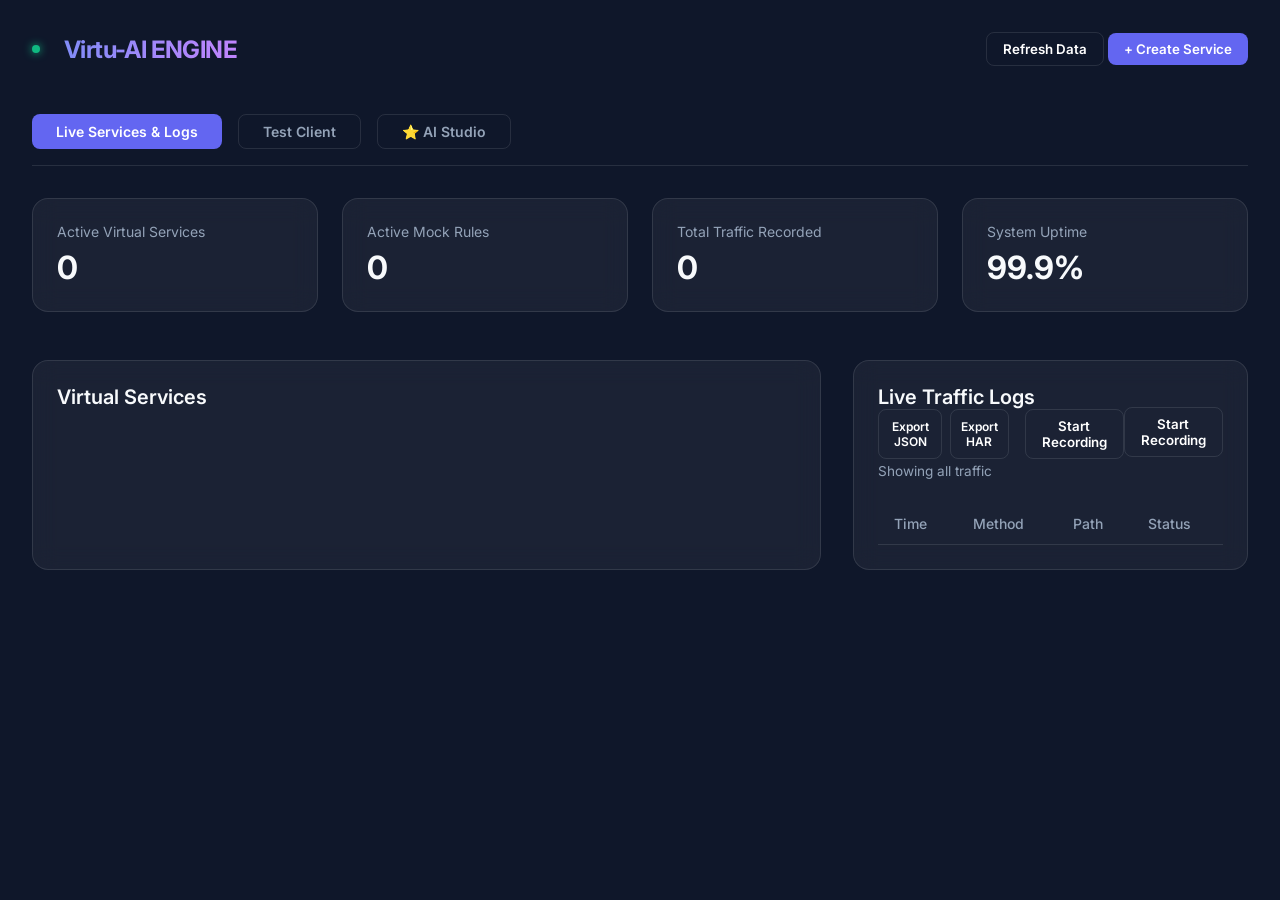
==== commit b367f441: "feat: implement request virtualization filter, traffic logging service, and dashboard UI" ====
--- a/src/main/resources/static/index.html
+++ b/src/main/resources/static/index.html
@@ -32,6 +32,9 @@
             <button id="tab-test" class="tab-btn"
                 style="background:transparent; color:var(--text-muted); border:1px solid var(--glass-border);"
                 onclick="switchTab('test')">Test Client</button>
+            <button id="tab-ai" class="tab-btn"
+                style="background:transparent; color:var(--text-muted); border:1px solid var(--glass-border);"
+                onclick="switchTab('ai')">⭐ AI Studio</button>
         </div>
 
         <div id="pane-live">
@@ -150,6 +153,91 @@
                 </div>
             </div>
         </div> <!-- End pane-test -->
+
+        <!-- AI Studio Pane -->
+        <div id="pane-ai" style="display:none;">
+            <div class="card" style="margin-bottom:1.5rem;">
+                <div class="card-header">
+                    <h2 class="card-title">⭐ AI Studio</h2>
+                    <span style="font-size:0.75rem; color:var(--text-muted);">Intelligent AI-powered tools</span>
+                </div>
+
+                <!-- AI Actions Grid -->
+                <div style="display:grid; grid-template-columns: repeat(auto-fit, minmax(280px, 1fr)); gap:1rem; margin-top:1rem;">
+
+                    <!-- Self-Healing -->
+                    <div style="background:rgba(0,0,0,0.2); border:1px solid var(--glass-border); border-radius:0.5rem; padding:1.25rem;">
+                        <div style="display:flex; align-items:center; gap:0.5rem; margin-bottom:0.75rem;">
+                            <span style="font-size:1.5rem;">🔍</span>
+                            <h3 style="margin:0; font-size:1rem;">Self-Healing Analysis</h3>
+                        </div>
+                        <p style="font-size:0.8rem; color:var(--text-muted); margin-bottom:1rem;">Analyze service rules and detect discrepancies for auto-repair</p>
+                        <button onclick="runAiSelfHealing()" style="width:100%;">Run Analysis</button>
+                        <div id="ai-self-healing-result" style="margin-top:1rem; font-size:0.8rem; color:var(--success); display:none;"></div>
+                    </div>
+
+                    <!-- Documentation Generator -->
+                    <div style="background:rgba(0,0,0,0.2); border:1px solid var(--glass-border); border-radius:0.5rem; padding:1.25rem;">
+                        <div style="display:flex; align-items:center; gap:0.5rem; margin-bottom:0.75rem;">
+                            <span style="font-size:1.5rem;">📄</span>
+                            <h3 style="margin:0; font-size:1rem;">Documentation Generator</h3>
+                        </div>
+                        <p style="font-size:0.8rem; color:var(--text-muted); margin-bottom:1rem;">Auto-generate API documentation from rules</p>
+                        <select id="ai-docs-service-select" onchange="updateDocServiceId()" style="width:100%; margin-bottom:0.5rem; background:rgba(255,255,255,0.05); border:1px solid var(--glass-border); color:white; padding:0.5rem; border-radius:0.25rem;">
+                            <option value="">-- Select Service --</option>
+                        </select>
+                        <button onclick="runAiDocGen()" style="width:100%;">Generate Docs</button>
+                        <div id="ai-docs-result" style="margin-top:1rem; font-size:0.8rem; max-height:200px; overflow-y:auto; display:none; background:rgba(0,0,0,0.3); padding:0.75rem; border-radius:0.25rem;"></div>
+                    </div>
+
+                    <!-- Test Scenario Generator -->
+                    <div style="background:rgba(0,0,0,0.2); border:1px solid var(--glass-border); border-radius:0.5rem; padding:1.25rem;">
+                        <div style="display:flex; align-items:center; gap:0.5rem; margin-bottom:0.75rem;">
+                            <span style="font-size:1.5rem;">🧪</span>
+                            <h3 style="margin:0; font-size:1rem;">Test Scenario Generator</h3>
+                        </div>
+                        <p style="font-size:0.8rem; color:var(--text-muted); margin-bottom:1rem;">Generate test cases from OpenAPI spec</p>
+                        <textarea id="ai-openapi-spec" placeholder="Paste OpenAPI spec JSON or YAML..." style="width:100%; height:80px; background:rgba(255,255,255,0.05); border:1px solid var(--glass-border); color:white; padding:0.5rem; border-radius:0.25rem; font-family:monospace; font-size:0.75rem;"></textarea>
+                        <button onclick="runAiTestScenario()" style="width:100%; margin-top:0.5rem;">Generate Test Scenarios</button>
+                        <div id="ai-test-result" style="margin-top:1rem; font-size:0.8rem; max-height:200px; overflow-y:auto; display:none; background:rgba(0,0,0,0.3); padding:0.75rem; border-radius:0.25rem;"></div>
+                    </div>
+
+                    <!-- Agent Orchestration -->
+                    <div style="background:rgba(0,0,0,0.2); border:1px solid var(--glass-border); border-radius:0.5rem; padding:1.25rem;">
+                        <div style="display:flex; align-items:center; gap:0.5rem; margin-bottom:0.75rem;">
+                            <span style="font-size:1.5rem;">🤖</span>
+                            <h3 style="margin:0; font-size:1rem;">Agent Orchestration</h3>
+                        </div>
+                        <p style="font-size:0.8rem; color:var(--text-muted); margin-bottom:1rem;">Execute multi-agent AI workflows</p>
+                        <select id="ai-agent-type" style="width:100%; margin-bottom:0.5rem; background:rgba(255,255,255,0.05); border:1px solid var(--glass-border); color:white; padding:0.5rem; border-radius:0.25rem;">
+                            <option value="analysis">Service Analysis</option>
+                            <option value="optimization">Rule Optimization</option>
+                            <option value="migration">Schema Migration</option>
+                            <option value="testing">Comprehensive Testing</option>
+                        </select>
+                        <button onclick="runAgentOrchestration()" style="width:100%;">Execute Agent</button>
+                        <div id="ai-agent-result" style="margin-top:1rem; font-size:0.8rem; max-height:200px; overflow-y:auto; display:none; background:rgba(0,0,0,0.3); padding:0.75rem; border-radius:0.25rem;"></div>
+                    </div>
+
+                </div>
+            </div>
+
+            <!-- AI Chat Interface -->
+            <div class="card">
+                <div class="card-header">
+                    <h2 class="card-title">💬 AI Assistant</h2>
+                </div>
+                <div id="ai-chat-history" style="height:300px; overflow-y:auto; background:rgba(0,0,0,0.2); border:1px solid var(--glass-border); border-radius:0.5rem; padding:1rem; margin-bottom:1rem;">
+                    <div style="color:var(--text-muted); font-size:0.85rem;">Ask me anything about your virtualized services...</div>
+                </div>
+                <div style="display:flex; gap:0.5rem;">
+                    <input type="text" id="ai-chat-input" placeholder="Type your question about services, rules, or AI capabilities..."
+                        style="flex:1; background:rgba(255,255,255,0.05); border:1px solid var(--glass-border); color:white; padding:0.75rem; border-radius:0.25rem;"
+                        onkeydown="if(event.key==='Enter') sendAiChat()">
+                    <button onclick="sendAiChat()">Send</button>
+                </div>
+            </div>
+        </div> <!-- End pane-ai -->
     </div>
 
     <!-- Unified Create Service Modal -->
@@ -348,26 +436,25 @@
         function switchTab(tabId) {
             document.getElementById('pane-live').style.display = tabId === 'live' ? 'block' : 'none';
             document.getElementById('pane-test').style.display = tabId === 'test' ? 'block' : 'none';
+            document.getElementById('pane-ai').style.display = tabId === 'ai' ? 'block' : 'none';
 
             const btnLive = document.getElementById('tab-live');
             const btnTest = document.getElementById('tab-test');
-
-            if (tabId === 'live') {
-                btnLive.style.background = 'var(--primary)';
-                btnLive.style.color = 'white';
-                btnLive.style.border = 'none';
-
-                btnTest.style.background = 'transparent';
-                btnTest.style.color = 'var(--text-muted)';
-                btnTest.style.border = '1px solid var(--glass-border)';
-            } else {
-                btnTest.style.background = 'var(--primary)';
-                btnTest.style.color = 'white';
-                btnTest.style.border = 'none';
-
-                btnLive.style.background = 'transparent';
-                btnLive.style.color = 'var(--text-muted)';
-                btnLive.style.border = '1px solid var(--glass-border)';
+            const btnAi = document.getElementById('tab-ai');
+
+            const tabs = [
+                { btn: btnLive, active: tabId === 'live' },
+                { btn: btnTest, active: tabId === 'test' },
+                { btn: btnAi, active: tabId === 'ai' }
+            ];
+            tabs.forEach(t => {
+                t.btn.style.background = t.active ? 'var(--primary)' : 'transparent';
+                t.btn.style.color = t.active ? 'white' : 'var(--text-muted)';
+                t.btn.style.border = t.active ? 'none' : '1px solid var(--glass-border)';
+            });
+
+            if (tabId === 'ai') {
+                populateAiServiceSelect();
             }
         }
 
@@ -1045,6 +1132,139 @@
             }
         }
 
+        // --- AI Studio Functions ---
+
+        let _aiDocServiceId = null;
+
+        function populateAiServiceSelect() {
+            const select = document.getElementById('ai-docs-service-select');
+            fetchData('/api/admin/services').then(services => {
+                select.innerHTML = '<option value="">-- Select Service --</option>';
+                services.forEach(s => {
+                    const opt = document.createElement('option');
+                    opt.value = s.id;
+                    opt.textContent = s.name;
+                    select.appendChild(opt);
+                });
+            });
+        }
+
+        function updateDocServiceId() {
+            _aiDocServiceId = document.getElementById('ai-docs-service-select').value;
+        }
+
+        async function runAiSelfHealing() {
+            const resultEl = document.getElementById('ai-self-healing-result');
+            resultEl.style.display = 'block';
+            resultEl.innerHTML = '⏳ Running AI analysis...';
+            resultEl.style.color = 'var(--text-muted)';
+
+            try {
+                const resp = await fetch('/api/ai/self-healing/health/1', {
+                    headers: { 'X-API-KEY': API_KEY }
+                });
+                const data = await resp.json();
+                resultEl.innerHTML = `✅ Analysis Complete\nStatus: ${data.status || 'Healthy'}`;
+                resultEl.style.color = 'var(--success)';
+            } catch (e) {
+                resultEl.innerHTML = `❌ Error: ${e.message}`;
+                resultEl.style.color = 'var(--error)';
+            }
+        }
+
+        async function runAiDocGen() {
+            if (!_aiDocServiceId) {
+                alert('Please select a service first');
+                return;
+            }
+            const resultEl = document.getElementById('ai-docs-result');
+            resultEl.style.display = 'block';
+            resultEl.innerHTML = '⏳ Generating documentation...';
+            resultEl.style.color = 'var(--text-muted)';
+
+            try {
+                const resp = await fetch(`/api/ai/docs/${_aiDocServiceId}`, {
+                    headers: { 'X-API-KEY': API_KEY }
+                });
+                const text = await resp.text();
+                resultEl.innerHTML = `<pre style="white-space:pre-wrap; font-size:0.75rem;">${text}</pre>`;
+            } catch (e) {
+                resultEl.innerHTML = `❌ Error: ${e.message}`;
+            }
+        }
+
+        async function runAiTestScenario() {
+            const spec = document.getElementById('ai-openapi-spec').value;
+            if (!spec) {
+                alert('Please paste an OpenAPI spec first');
+                return;
+            }
+            const resultEl = document.getElementById('ai-test-result');
+            resultEl.style.display = 'block';
+            resultEl.innerHTML = '⏳ Generating test scenarios...';
+            resultEl.style.color = 'var(--text-muted)';
+
+            try {
+                const resp = await fetch('/api/ai/test-scenarios/openapi', {
+                    method: 'POST',
+                    headers: { 'Content-Type': 'application/json', 'X-API-KEY': API_KEY },
+                    body: JSON.stringify({ spec })
+                });
+                const data = await resp.json();
+                resultEl.innerHTML = `<pre style="white-space:pre-wrap; font-size:0.75rem;">${JSON.stringify(data, null, 2)}</pre>`;
+            } catch (e) {
+                resultEl.innerHTML = `❌ Error: ${e.message}`;
+            }
+        }
+
+        async function runAgentOrchestration() {
+            const agentType = document.getElementById('ai-agent-type').value;
+            const resultEl = document.getElementById('ai-agent-result');
+            resultEl.style.display = 'block';
+            resultEl.innerHTML = '⏳ Executing agent workflow...';
+            resultEl.style.color = 'var(--text-muted)';
+
+            try {
+                const resp = await fetch('/api/ai/agent/orchestrate', {
+                    method: 'POST',
+                    headers: { 'Content-Type': 'application/json', 'X-API-KEY': API_KEY },
+                    body: JSON.stringify({ agentType, context: {} })
+                });
+                const data = await resp.json();
+                resultEl.innerHTML = `<pre style="white-space:pre-wrap; font-size:0.75rem;">${JSON.stringify(data, null, 2)}</pre>`;
+            } catch (e) {
+                resultEl.innerHTML = `❌ Error: ${e.message}`;
+            }
+        }
+
+        async function sendAiChat() {
+            const input = document.getElementById('ai-chat-input');
+            const message = input.value.trim();
+            if (!message) return;
+
+            const history = document.getElementById('ai-chat-history');
+            history.innerHTML += `<div style="margin-bottom:0.75rem;"><strong style="color:var(--primary);">You:</strong> ${message}</div>`;
+            input.value = '';
+
+            history.innerHTML += `<div style="margin-bottom:0.75rem; color:var(--text-muted);">⏳ Thinking...</div>`;
+            history.scrollTop = history.scrollHeight;
+
+            try {
+                const resp = await fetch('/api/ai/agent/orchestrate', {
+                    method: 'POST',
+                    headers: { 'Content-Type': 'application/json', 'X-API-KEY': API_KEY },
+                    body: JSON.stringify({ agentType: 'chat', prompt: message, context: {} })
+                });
+                const data = await resp.json();
+                history.innerHTML = history.innerHTML.replace(/<div style="margin-bottom:0.75rem; color:var(--text-muted);">⏳ Thinking...<\/div>$/, '');
+                history.innerHTML += `<div style="margin-bottom:0.75rem;"><strong style="color:var(--success);">AI:</strong> ${data.result || data.message || JSON.stringify(data)}</div>`;
+            } catch (e) {
+                history.innerHTML = history.innerHTML.replace(/<div style="margin-bottom:0.75rem; color:var(--text-muted);">⏳ Thinking...<\/div>$/, '');
+                history.innerHTML += `<div style="margin-bottom:0.75rem; color:var(--error);">❌ Error: ${e.message}</div>`;
+            }
+            history.scrollTop = history.scrollHeight;
+        }
+
         setInterval(refreshData, 3000);
         refreshData();
     </script>
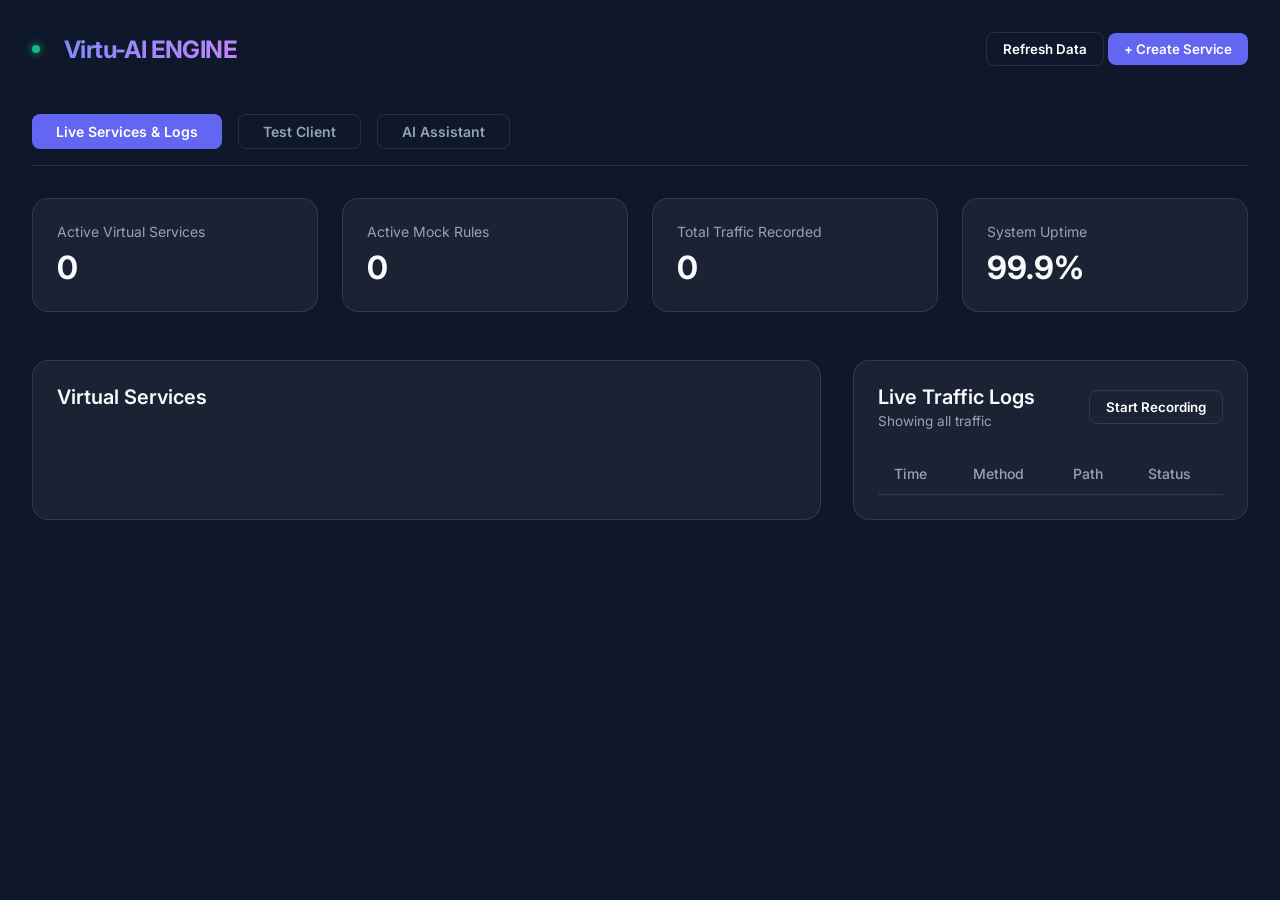
==== commit ca817948: "feat: implement AI integration via GemmaService and add web-based management dashboard" ====
--- a/src/main/resources/static/index.html
+++ b/src/main/resources/static/index.html
@@ -34,7 +34,7 @@
                 onclick="switchTab('test')">Test Client</button>
             <button id="tab-ai" class="tab-btn"
                 style="background:transparent; color:var(--text-muted); border:1px solid var(--glass-border);"
-                onclick="switchTab('ai')">⭐ AI Studio</button>
+                onclick="switchTab('ai')">AI Assistant</button>
         </div>
 
         <div id="pane-live">
@@ -71,11 +71,6 @@
                     <div class="card-header">
                     <div>
                         <h2 class="card-title">Live Traffic Logs</h2>
-                        <div style="display:flex; gap:0.5rem;">
-                            <button class="secondary" onclick="exportLogs('json')" style="font-size:0.75rem; padding:4px 8px;">Export JSON</button>
-                            <button class="secondary" onclick="exportLogs('har')" style="font-size:0.75rem; padding:4px 8px;">Export HAR</button>
-                            <button class="secondary" onclick="toggleRecording()" id="btn-recording" style="margin-left:0.5rem;">Start Recording</button>
-                        </div>
                         <div id="traffic-filter-label" style="font-size:0.85rem; color:var(--text-muted); margin-top:0.25rem;">Showing all traffic</div>
                     </div>
                     <div style="display:flex; gap:0.75rem; align-items:center;">
@@ -154,87 +149,55 @@
             </div>
         </div> <!-- End pane-test -->
 
-        <!-- AI Studio Pane -->
+        <!-- AI Assistant Pane -->
         <div id="pane-ai" style="display:none;">
-            <div class="card" style="margin-bottom:1.5rem;">
-                <div class="card-header">
-                    <h2 class="card-title">⭐ AI Studio</h2>
-                    <span style="font-size:0.75rem; color:var(--text-muted);">Intelligent AI-powered tools</span>
-                </div>
-
-                <!-- AI Actions Grid -->
-                <div style="display:grid; grid-template-columns: repeat(auto-fit, minmax(280px, 1fr)); gap:1rem; margin-top:1rem;">
-
-                    <!-- Self-Healing -->
-                    <div style="background:rgba(0,0,0,0.2); border:1px solid var(--glass-border); border-radius:0.5rem; padding:1.25rem;">
-                        <div style="display:flex; align-items:center; gap:0.5rem; margin-bottom:0.75rem;">
-                            <span style="font-size:1.5rem;">🔍</span>
-                            <h3 style="margin:0; font-size:1rem;">Self-Healing Analysis</h3>
+            <div class="ai-status-bar" id="ai-status">
+                <span class="ai-status-indicator offline"></span>
+                <span class="ai-status-text">Checking AI service...</span>
+            </div>
+
+            <div class="ai-features-grid">
+                <!-- Smart Mock Generator -->
+                <div class="ai-feature-card">
+                    <div class="ai-feature-header">
+                        <span class="ai-icon">⚡</span>
+                        <h3>Smart Mock Generator</h3>
+                    </div>
+                    <p class="ai-feature-desc">Describe an API endpoint in natural language and AI will generate the mock rule.</p>
+                    <textarea id="ai-mock-description" placeholder="e.g., Create a GET endpoint for /api/users that returns a list of user profiles with id, name, and email fields"
+                        class="ai-textarea"></textarea>
+                    <button class="ai-btn" onclick="generateMock()">Generate Mock</button>
+                    <div id="ai-mock-result" class="ai-result"></div>
+                </div>
+
+                <!-- Schema Analysis -->
+                <div class="ai-feature-card">
+                    <div class="ai-feature-header">
+                        <span class="ai-icon">📋</span>
+                        <h3>Auto Schema Analysis</h3>
+                    </div>
+                    <p class="ai-feature-desc">Paste a JSON payload to automatically generate a matching JSON Schema for validation.</p>
+                    <textarea id="ai-schema-payload" placeholder='{"id": 1, "name": "John", "email": "john@example.com"}'
+                        class="ai-textarea"></textarea>
+                    <button class="ai-btn" onclick="generateSchema()">Generate Schema</button>
+                    <pre id="ai-schema-result" class="ai-result-code"></pre>
+                </div>
+
+                <!-- Direct AI Chat -->
+                <div class="ai-feature-card full-width">
+                    <div class="ai-feature-header">
+                        <span class="ai-icon">💬</span>
+                        <h3>System Assistant</h3>
+                    </div>
+                    <p class="ai-feature-desc">Ask questions about virtualization logic, regex patterns, or API design best practices.</p>
+                    <div class="ai-chat-container">
+                        <div id="ai-chat-messages" class="ai-chat-messages"></div>
+                        <div class="ai-chat-input-row">
+                            <input type="text" id="ai-chat-input" placeholder="Ask something..."
+                                class="ai-chat-input" onkeypress="if(event.key==='Enter')sendChatMessage()">
+                            <button class="ai-btn" onclick="sendChatMessage()">Send</button>
                         </div>
-                        <p style="font-size:0.8rem; color:var(--text-muted); margin-bottom:1rem;">Analyze service rules and detect discrepancies for auto-repair</p>
-                        <button onclick="runAiSelfHealing()" style="width:100%;">Run Analysis</button>
-                        <div id="ai-self-healing-result" style="margin-top:1rem; font-size:0.8rem; color:var(--success); display:none;"></div>
-                    </div>
-
-                    <!-- Documentation Generator -->
-                    <div style="background:rgba(0,0,0,0.2); border:1px solid var(--glass-border); border-radius:0.5rem; padding:1.25rem;">
-                        <div style="display:flex; align-items:center; gap:0.5rem; margin-bottom:0.75rem;">
-                            <span style="font-size:1.5rem;">📄</span>
-                            <h3 style="margin:0; font-size:1rem;">Documentation Generator</h3>
-                        </div>
-                        <p style="font-size:0.8rem; color:var(--text-muted); margin-bottom:1rem;">Auto-generate API documentation from rules</p>
-                        <select id="ai-docs-service-select" onchange="updateDocServiceId()" style="width:100%; margin-bottom:0.5rem; background:rgba(255,255,255,0.05); border:1px solid var(--glass-border); color:white; padding:0.5rem; border-radius:0.25rem;">
-                            <option value="">-- Select Service --</option>
-                        </select>
-                        <button onclick="runAiDocGen()" style="width:100%;">Generate Docs</button>
-                        <div id="ai-docs-result" style="margin-top:1rem; font-size:0.8rem; max-height:200px; overflow-y:auto; display:none; background:rgba(0,0,0,0.3); padding:0.75rem; border-radius:0.25rem;"></div>
-                    </div>
-
-                    <!-- Test Scenario Generator -->
-                    <div style="background:rgba(0,0,0,0.2); border:1px solid var(--glass-border); border-radius:0.5rem; padding:1.25rem;">
-                        <div style="display:flex; align-items:center; gap:0.5rem; margin-bottom:0.75rem;">
-                            <span style="font-size:1.5rem;">🧪</span>
-                            <h3 style="margin:0; font-size:1rem;">Test Scenario Generator</h3>
-                        </div>
-                        <p style="font-size:0.8rem; color:var(--text-muted); margin-bottom:1rem;">Generate test cases from OpenAPI spec</p>
-                        <textarea id="ai-openapi-spec" placeholder="Paste OpenAPI spec JSON or YAML..." style="width:100%; height:80px; background:rgba(255,255,255,0.05); border:1px solid var(--glass-border); color:white; padding:0.5rem; border-radius:0.25rem; font-family:monospace; font-size:0.75rem;"></textarea>
-                        <button onclick="runAiTestScenario()" style="width:100%; margin-top:0.5rem;">Generate Test Scenarios</button>
-                        <div id="ai-test-result" style="margin-top:1rem; font-size:0.8rem; max-height:200px; overflow-y:auto; display:none; background:rgba(0,0,0,0.3); padding:0.75rem; border-radius:0.25rem;"></div>
-                    </div>
-
-                    <!-- Agent Orchestration -->
-                    <div style="background:rgba(0,0,0,0.2); border:1px solid var(--glass-border); border-radius:0.5rem; padding:1.25rem;">
-                        <div style="display:flex; align-items:center; gap:0.5rem; margin-bottom:0.75rem;">
-                            <span style="font-size:1.5rem;">🤖</span>
-                            <h3 style="margin:0; font-size:1rem;">Agent Orchestration</h3>
-                        </div>
-                        <p style="font-size:0.8rem; color:var(--text-muted); margin-bottom:1rem;">Execute multi-agent AI workflows</p>
-                        <select id="ai-agent-type" style="width:100%; margin-bottom:0.5rem; background:rgba(255,255,255,0.05); border:1px solid var(--glass-border); color:white; padding:0.5rem; border-radius:0.25rem;">
-                            <option value="analysis">Service Analysis</option>
-                            <option value="optimization">Rule Optimization</option>
-                            <option value="migration">Schema Migration</option>
-                            <option value="testing">Comprehensive Testing</option>
-                        </select>
-                        <button onclick="runAgentOrchestration()" style="width:100%;">Execute Agent</button>
-                        <div id="ai-agent-result" style="margin-top:1rem; font-size:0.8rem; max-height:200px; overflow-y:auto; display:none; background:rgba(0,0,0,0.3); padding:0.75rem; border-radius:0.25rem;"></div>
-                    </div>
-
-                </div>
-            </div>
-
-            <!-- AI Chat Interface -->
-            <div class="card">
-                <div class="card-header">
-                    <h2 class="card-title">💬 AI Assistant</h2>
-                </div>
-                <div id="ai-chat-history" style="height:300px; overflow-y:auto; background:rgba(0,0,0,0.2); border:1px solid var(--glass-border); border-radius:0.5rem; padding:1rem; margin-bottom:1rem;">
-                    <div style="color:var(--text-muted); font-size:0.85rem;">Ask me anything about your virtualized services...</div>
-                </div>
-                <div style="display:flex; gap:0.5rem;">
-                    <input type="text" id="ai-chat-input" placeholder="Type your question about services, rules, or AI capabilities..."
-                        style="flex:1; background:rgba(255,255,255,0.05); border:1px solid var(--glass-border); color:white; padding:0.75rem; border-radius:0.25rem;"
-                        onkeydown="if(event.key==='Enter') sendAiChat()">
-                    <button onclick="sendAiChat()">Send</button>
+                    </div>
                 </div>
             </div>
         </div> <!-- End pane-ai -->
@@ -244,7 +207,6 @@
     <div id="create-modal" class="modal"
         style="display:none; position:fixed; top:0; left:0; width:100%; height:100%; background:rgba(0,0,0,0.8); backdrop-filter:blur(5px); z-index:1000; justify-content:center; align-items:center;">
         <div class="card" style="width:600px; padding:2rem; max-height: 90vh; overflow-y: auto;">
-            <!-- ... create modal content ... -->
             <h2 class="card-title">Create New Service</h2>
             <div style="margin-top:1.5rem;">
                 <label style="font-size:0.75rem; color:var(--text-muted);">Service Name (Required for Empty/ReqRes,
@@ -279,15 +241,7 @@
                     <input type="file" id="import-file" onchange="handleFileUpload(event)"
                         style="width:100%; margin-bottom:0.5rem; color:white; font-size:0.875rem;">
                     <textarea id="import-content" placeholder="Paste your Swagger/OpenAPI or JSON Rules here..."
-                        style="width:100%; height:200px; background:rgba(255,255,255,0.05); border:1px solid var(--glass-border); color:white; padding:0.75rem; border-radius:0.5rem; margin-bottom:0.5rem; font-family:monospace;"></textarea>
-                    
-                    <div style="display:flex; justify-content:flex-end; margin-bottom:1rem;">
-                        <button class="secondary" id="btn-preview-import" onclick="previewImport()" style="display:none; font-size:0.75rem; padding:0.4rem 0.8rem;">Preview Endpoints</button>
-                    </div>
-                    
-                    <div id="import-preview-container" style="display:none; max-height:150px; overflow-y:auto; background:rgba(0,0,0,0.2); border:1px solid var(--glass-border); padding:0.5rem; border-radius:0.25rem; margin-bottom:1.5rem;">
-                        <!-- Preview rules will be injected here -->
-                    </div>
+                        style="width:100%; height:200px; background:rgba(255,255,255,0.05); border:1px solid var(--glass-border); color:white; padding:0.75rem; border-radius:0.5rem; margin-bottom:1.5rem; font-family:monospace;"></textarea>
                 </div>
 
                 <!-- Req / Res Fields -->
@@ -326,112 +280,8 @@
         </div>
     </div>
 
-    <!-- Rule Management Modal -->
-    <div id="rule-modal" class="modal"
-        style="display:none; position:fixed; top:0; left:0; width:100%; height:100%; background:rgba(0,0,0,0.8); backdrop-filter:blur(5px); z-index:1000; justify-content:center; align-items:center;">
-        <div class="card" style="width:800px; padding:2rem; max-height: 90vh; display:flex; flex-direction:column;">
-            <div style="display:flex; justify-content:space-between; align-items:center; margin-bottom:1rem;">
-                <h2 class="card-title">Manage Rules: <span id="rule-modal-service-name" style="color:var(--primary);"></span></h2>
-                <button class="secondary" onclick="closeRuleModal()">Close</button>
-            </div>
-            
-            <div style="display:flex; gap:1rem; flex:1; min-height:0;">
-                <!-- Rule List -->
-                <div style="width:250px; border-right:1px solid var(--glass-border); padding-right:1rem; overflow-y:auto; display:flex; flex-direction:column;">
-                    <button onclick="editRule(null)" style="margin-bottom:1rem; width:100%;">+ New Rule</button>
-                    <div id="rule-list-container" style="display:flex; flex-direction:column; gap:0.5rem;">
-                        <!-- Rule items will be injected here -->
-                    </div>
-                </div>
-
-                <!-- Rule Editor -->
-                <div style="flex:1; padding-left:1rem; overflow-y:auto; display:flex; flex-direction:column;">
-                    <input type="hidden" id="edit-rule-id">
-                    
-                    <div style="display:flex; gap:1rem; margin-bottom:1rem;">
-                        <div style="flex:1;">
-                            <label style="font-size:0.75rem; color:var(--text-muted);">Rule Name</label>
-                            <input type="text" id="edit-rule-name" placeholder="e.g. Get User Success" style="width:100%; background:rgba(255,255,255,0.05); border:1px solid var(--glass-border); color:white; padding:0.5rem; border-radius:0.25rem;">
-                        </div>
-                        <div style="width:100px;">
-                            <label style="font-size:0.75rem; color:var(--text-muted);">Priority</label>
-                            <input type="number" id="edit-rule-priority" value="0" style="width:100%; background:rgba(255,255,255,0.05); border:1px solid var(--glass-border); color:white; padding:0.5rem; border-radius:0.25rem;">
-                        </div>
-                    </div>
-
-                    <div style="display:flex; gap:1rem; margin-bottom:1rem;">
-                        <div style="flex:1;">
-                            <label style="font-size:0.75rem; color:var(--text-muted);">JSONPath Condition (Optional)</label>
-                            <input type="text" id="edit-rule-jsonpath" placeholder="$.user.id" style="width:100%; background:rgba(255,255,255,0.05); border:1px solid var(--glass-border); color:white; padding:0.5rem; border-radius:0.25rem; font-family:monospace;">
-                        </div>
-                        <div style="flex:1;">
-                            <label style="font-size:0.75rem; color:var(--text-muted);">JSONPath Value (Regex)</label>
-                            <input type="text" id="edit-rule-jsonvalue" placeholder="^123$" style="width:100%; background:rgba(255,255,255,0.05); border:1px solid var(--glass-border); color:white; padding:0.5rem; border-radius:0.25rem; font-family:monospace;">
-                        </div>
-                        <div style="width:120px;">
-                            <label style="font-size:0.75rem; color:var(--text-muted);">Delay (ms)</label>
-                            <input type="number" id="edit-rule-delay" value="0" style="width:100%; background:rgba(255,255,255,0.05); border:1px solid var(--glass-border); color:white; padding:0.5rem; border-radius:0.25rem;">
-                        </div>
-                    </div>
-
-                    <!-- HTTP Specific Fields -->
-                    <div id="rule-http-fields">
-                        <div style="display:flex; gap:1rem; margin-bottom:1rem;">
-                            <div style="width:120px;">
-                                <label style="font-size:0.75rem; color:var(--text-muted);">Method</label>
-                                <select id="edit-rule-method" style="width:100%; background:var(--bg-dark); border:1px solid var(--glass-border); color:white; padding:0.5rem; border-radius:0.25rem;">
-                                    <option value="GET">GET</option>
-                                    <option value="POST">POST</option>
-                                    <option value="PUT">PUT</option>
-                                    <option value="DELETE">DELETE</option>
-                                    <option value="PATCH">PATCH</option>
-                                </select>
-                            </div>
-                            <div style="flex:1;">
-                                <label style="font-size:0.75rem; color:var(--text-muted);">Path Pattern (Regex)</label>
-                                <input type="text" id="edit-rule-path" placeholder="^/api/users/.*$" style="width:100%; background:rgba(255,255,255,0.05); border:1px solid var(--glass-border); color:white; padding:0.5rem; border-radius:0.25rem; font-family:monospace;">
-                            </div>
-                            <div style="width:120px;">
-                                <label style="font-size:0.75rem; color:var(--text-muted);">Status Code</label>
-                                <input type="number" id="edit-rule-status" value="200" style="width:100%; background:rgba(255,255,255,0.05); border:1px solid var(--glass-border); color:white; padding:0.5rem; border-radius:0.25rem;">
-                            </div>
-                        </div>
-                    </div>
-
-                    <!-- MQ Specific Fields -->
-                    <div id="rule-mq-fields" style="display:none;">
-                        <div style="display:flex; gap:1rem; margin-bottom:1rem;">
-                            <div style="flex:1;">
-                                <label style="font-size:0.75rem; color:var(--text-muted);">Input Queue Name</label>
-                                <input type="text" id="edit-rule-queue" placeholder="DEV.QUEUE.1" style="width:100%; background:rgba(255,255,255,0.05); border:1px solid var(--glass-border); color:white; padding:0.5rem; border-radius:0.25rem; font-family:monospace;">
-                            </div>
-                        </div>
-                    </div>
-
-                    <div style="flex:1; display:flex; flex-direction:column; margin-bottom:1rem;">
-                        <label style="font-size:0.75rem; color:var(--text-muted);">Response Body (Supports Mustache / Groovy script if enabled)</label>
-                        <textarea id="edit-rule-response" style="flex:1; min-height:150px; background:rgba(255,255,255,0.05); border:1px solid var(--glass-border); color:white; padding:0.75rem; border-radius:0.25rem; font-family:'Fira Code',monospace; font-size:0.8rem;"></textarea>
-                    </div>
-
-                    <div style="display:flex; flex-direction:column; margin-bottom:1rem;">
-                        <label style="font-size:0.75rem; color:var(--text-muted);">Groovy Script (Advanced)</label>
-                        <textarea id="edit-rule-script" placeholder="def process(request, response) { ... }" style="height:80px; background:rgba(255,255,255,0.05); border:1px solid var(--glass-border); color:white; padding:0.75rem; border-radius:0.25rem; font-family:'Fira Code',monospace; font-size:0.8rem;"></textarea>
-                    </div>
-
-                    <div style="display:flex; gap:1rem; justify-content:flex-end; margin-top:auto;">
-                        <button class="secondary" style="border-color:var(--error); color:var(--error); margin-right:auto;" onclick="deleteCurrentRule()" id="btn-delete-rule" style="display:none;">Delete Rule</button>
-                        <button onclick="saveRule()">Save Rule</button>
-                    </div>
-                </div>
-            </div>
-        </div>
-        </div>
-    </div>
-
     <script>
         const API_KEY = 'enterprise-secret';
-
-        // --- Tab Logic ---
 
         function switchTab(tabId) {
             document.getElementById('pane-live').style.display = tabId === 'live' ? 'block' : 'none';
@@ -442,19 +292,23 @@
             const btnTest = document.getElementById('tab-test');
             const btnAi = document.getElementById('tab-ai');
 
-            const tabs = [
-                { btn: btnLive, active: tabId === 'live' },
-                { btn: btnTest, active: tabId === 'test' },
-                { btn: btnAi, active: tabId === 'ai' }
-            ];
-            tabs.forEach(t => {
-                t.btn.style.background = t.active ? 'var(--primary)' : 'transparent';
-                t.btn.style.color = t.active ? 'white' : 'var(--text-muted)';
-                t.btn.style.border = t.active ? 'none' : '1px solid var(--glass-border)';
+            // Reset all buttons
+            [btnLive, btnTest, btnAi].forEach(btn => {
+                btn.style.background = 'transparent';
+                btn.style.color = 'var(--text-muted)';
+                btn.style.border = '1px solid var(--glass-border)';
             });
 
+            // Activate selected
+            const activeBtn = document.getElementById('tab-' + tabId);
+            if (activeBtn) {
+                activeBtn.style.background = 'var(--primary)';
+                activeBtn.style.color = 'white';
+                activeBtn.style.border = 'none';
+            }
+
             if (tabId === 'ai') {
-                populateAiServiceSelect();
+                checkAiStatus();
             }
         }
 
@@ -467,8 +321,6 @@
 
         // Global store for rules (used by test client)
         let _allRules = [];
-        let _allMqRules = [];
-        let _allLogs = [];
         let _selectedServiceId = null;
         let _selectedServiceName = null;
 
@@ -498,20 +350,36 @@
             refreshData();
         }
 
+        async function toggleServiceStatus(serviceId, shouldEnable) {
+            const endpoint = shouldEnable ? `/api/admin/services/${serviceId}/start` : `/api/admin/services/${serviceId}/stop`;
+            const method = 'PUT';
+            
+            try {
+                const resp = await fetch(endpoint, {
+                    method: method,
+                    headers: { 'X-API-KEY': API_KEY }
+                });
+                if (resp.ok) {
+                    refreshData();
+                } else {
+                    alert("Failed to update service status");
+                }
+            } catch (e) {
+                alert("Error: " + e.message);
+            }
+        }
+
         async function refreshData() {
             try {
                 const services = await fetchData('/api/admin/services');
                 const rules = await fetchData('/api/admin/rules/http');
-                const mqRules = await fetchData('/api/admin/rules/mq');
                 const allLogs = await fetchData('/api/recorder/logs');
                 const logs = _selectedServiceId ? await fetchData(`/api/recorder/logs?serviceId=${_selectedServiceId}`) : allLogs;
 
                 _allRules = rules;
-                _allMqRules = mqRules;
-                _allLogs = logs;
 
                 document.getElementById('stat-services').innerText = services.length;
-                document.getElementById('stat-rules').innerText = rules.length + mqRules.length;
+                document.getElementById('stat-rules').innerText = rules.length;
                 document.getElementById('stat-traffic').innerText = allLogs.length;
 
                 document.getElementById('traffic-filter-label').innerText = _selectedServiceId ? `Showing transactions for ${_selectedServiceName}` : 'Showing all traffic';
@@ -559,11 +427,12 @@
                         <div style="font-weight: 600; display:flex; align-items:center; gap:0.5rem;">
                             ${s.name}
                             <span style="font-size:0.65rem; padding:1px 4px; background:rgba(255,255,255,0.1); border-radius:4px;">${formatServiceType(s.type)}</span>
+                            <span style="font-size:0.65rem; padding:2px 6px; border-radius:4px; font-weight:600; ${s.enabled ? 'background:rgba(16,185,129,0.2); color:var(--success)' : 'background:rgba(239,68,68,0.2); color:var(--error)'}">${s.enabled ? '● Running' : '● Stopped'}</span>
                         </div>
                         <div style="font-size: 0.75rem; color: var(--text-muted)">${s.enabled ? 'Active' : 'Disabled'}</div>
                     </div>
                     <div style="display:flex; gap:0.5rem; align-items:center;">
-                        <button class="secondary" style="padding:4px 8px; font-size:0.75rem; border-color:var(--primary); color:var(--primary);" onclick="openRuleModal(${s.id}, '${s.name.replace(/'/g, "\\'")}', '${s.type}')">Rules</button>
+                        <button class="secondary" style="padding:4px 8px; font-size:0.75rem; border-color:${s.enabled ? 'var(--error)' : 'var(--success)'}; color:${s.enabled ? 'var(--error)' : 'var(--success)'}; cursor:pointer;" onclick="event.stopPropagation(); ${s.enabled ? `toggleServiceStatus(${s.id}, false)` : `toggleServiceStatus(${s.id}, true)`}">${s.enabled ? 'Stop' : 'Start'}</button>
                         <button class="secondary" style="padding:4px 8px; font-size:0.75rem; border-color:var(--error); color:var(--error);" onclick="event.stopPropagation(); deleteService(${s.id})">Delete</button>
                         <div class="status-indicator ${s.enabled ? 'status-online' : ''}" style="margin: 0"></div>
                     </div>
@@ -597,13 +466,6 @@
             document.getElementById('field-empty').style.display = method === 'empty' ? 'block' : 'none';
             document.getElementById('field-import').style.display = (method === 'openapi' || method === 'json') ? 'block' : 'none';
             document.getElementById('field-reqres').style.display = method === 'reqres' ? 'block' : 'none';
-            
-            if (method === 'openapi') {
-                document.getElementById('btn-preview-import').style.display = 'block';
-            } else {
-                document.getElementById('btn-preview-import').style.display = 'none';
-                document.getElementById('import-preview-container').style.display = 'none';
-            }
         }
 
         function handleFileUpload(event) {
@@ -634,42 +496,6 @@
                 document.getElementById('res-content').value = e.target.result;
             };
             reader.readAsText(file);
-        }
-
-        async function previewImport() {
-            const content = document.getElementById('import-content').value;
-            if (!content) return alert("Please paste OpenAPI content first.");
-            
-            const btn = document.getElementById('btn-preview-import');
-            btn.innerText = 'Loading...';
-            
-            try {
-                const resp = await fetch('/api/admin/import/openapi/preview', {
-                    method: 'POST',
-                    headers: { 'Content-Type': 'application/json', 'X-API-KEY': API_KEY },
-                    body: JSON.stringify({ spec: content })
-                });
-                if (!resp.ok) throw new Error("Failed to parse OpenAPI spec");
-                
-                const rules = await resp.json();
-                const container = document.getElementById('import-preview-container');
-                container.style.display = 'block';
-                
-                if (rules.length === 0) {
-                    container.innerHTML = '<span style="font-size:0.75rem; color:var(--text-muted);">No endpoints found in spec.</span>';
-                } else {
-                    container.innerHTML = rules.map(r => `
-                        <div style="display:flex; gap:0.5rem; align-items:center; padding:0.25rem 0; border-bottom:1px solid rgba(255,255,255,0.05);">
-                            <span style="font-size:0.6rem; font-weight:700; color:var(--primary);">${r.method}</span>
-                            <span style="font-size:0.75rem; color:white; font-family:monospace;">${r.pathPattern.replace('^', '').replace('$', '')}</span>
-                        </div>
-                    `).join('');
-                }
-            } catch (e) {
-                alert(e.message);
-            } finally {
-                btn.innerText = 'Preview Endpoints';
-            }
         }
 
         async function submitCreation() {
@@ -869,404 +695,110 @@
             setTimeout(() => { pathInput.style.borderColor = 'var(--glass-border)'; }, 800);
         }
 
-        function exportLogs(format) {
-            if (!_allLogs || _allLogs.length === 0) {
-                alert("No traffic logs to export.");
-                return;
-            }
-
-            let dataStr = "";
-            let fileName = "";
-
-            if (format === 'json') {
-                dataStr = JSON.stringify(_allLogs, null, 2);
-                fileName = "traffic_logs.json";
-            } else if (format === 'har') {
-                // Generate a basic HAR structure from the logs
-                const har = {
-                    log: {
-                        version: "1.2",
-                        creator: { name: "VirtuAI Platform", version: "1.0" },
-                        entries: _allLogs.map(log => ({
-                            startedDateTime: log.timestamp ? log.timestamp + "Z" : new Date().toISOString(),
-                            time: 0,
-                            request: {
-                                method: log.method,
-                                url: log.path,
-                                httpVersion: "HTTP/1.1",
-                                cookies: [],
-                                headers: [],
-                                queryString: [],
-                                postData: log.requestBody ? { mimeType: "application/json", text: log.requestBody } : undefined,
-                                headersSize: -1,
-                                bodySize: log.requestBody ? log.requestBody.length : 0
-                            },
-                            response: {
-                                status: log.statusCode,
-                                statusText: "",
-                                httpVersion: "HTTP/1.1",
-                                cookies: [],
-                                headers: [],
-                                content: {
-                                    size: log.responseBody ? log.responseBody.length : 0,
-                                    mimeType: "application/json",
-                                    text: log.responseBody
-                                },
-                                redirectURL: "",
-                                headersSize: -1,
-                                bodySize: log.responseBody ? log.responseBody.length : 0
-                            },
-                            cache: {},
-                            timings: { send: 0, wait: 0, receive: 0 }
-                        }))
-                    }
-                };
-                dataStr = JSON.stringify(har, null, 2);
-                fileName = "traffic_logs.har";
-            }
-
-            // Create a blob and trigger download
-            const blob = new Blob([dataStr], { type: "application/json" });
-            const url = URL.createObjectURL(blob);
-            const a = document.createElement('a');
-            a.href = url;
-            a.download = fileName;
-            document.body.appendChild(a);
-            a.click();
-            document.body.removeChild(a);
-            URL.revokeObjectURL(url);
-        }
-
-        // --- Rule Management UI Logic ---
-        let _currentServiceId = null;
-        let _currentServiceType = null;
-        let _currentRules = [];
-
-        function openRuleModal(serviceId, serviceName, serviceType) {
-            _currentServiceId = serviceId;
-            _currentServiceType = serviceType;
-            
-            document.getElementById('rule-modal-service-name').innerText = serviceName;
-            document.getElementById('rule-modal').style.display = 'flex';
-            
-            if (serviceType === 'MQ') {
-                document.getElementById('rule-http-fields').style.display = 'none';
-                document.getElementById('rule-mq-fields').style.display = 'block';
-                _currentRules = _allMqRules.filter(r => String(r.serviceId) === String(serviceId));
-            } else {
-                document.getElementById('rule-http-fields').style.display = 'block';
-                document.getElementById('rule-mq-fields').style.display = 'none';
-                _currentRules = _allRules.filter(r => String(r.serviceId) === String(serviceId));
-            }
-            
-            renderRuleList();
-            
-            // Auto-select first rule if exists, or open new rule form
-            if (_currentRules.length > 0) {
-                editRule(_currentRules[0]);
-            } else {
-                editRule(null);
-            }
-        }
-
-        function closeRuleModal() {
-            document.getElementById('rule-modal').style.display = 'none';
-        }
-
-        function renderRuleList() {
-            const container = document.getElementById('rule-list-container');
-            container.innerHTML = _currentRules.map(r => {
-                let badge = '';
-                let pathOrQueue = '';
-                
-                if (_currentServiceType === 'MQ') {
-                    badge = `<span style="font-size:0.65rem; font-weight:700; color:#b061fe;">MQ</span>`;
-                    pathOrQueue = r.inputQueue || 'Any Queue';
+        setInterval(refreshData, 3000);
+        refreshData();
+
+        // === AI Functions ===
+        async function checkAiStatus() {
+            try {
+                const resp = await fetch('/api/ai/status');
+                const data = await resp.json();
+                const statusEl = document.getElementById('ai-status');
+                if (data.available) {
+                    statusEl.innerHTML = '<span class="ai-status-indicator online"></span><span class="ai-status-text">AI Service Ready (' + data.message + ')</span>';
                 } else {
-                    const methodColor = {
-                        'GET': '#61affe', 'POST': '#49cc90', 'PUT': '#fca130', 'DELETE': '#f93e3e'
-                    }[r.method] || 'var(--text-muted)';
-                    badge = `<span style="font-size:0.65rem; font-weight:700; color:${methodColor};">${r.method}</span>`;
-                    pathOrQueue = r.pathPattern || '/';
-                }
-
-                return `
-                    <div onclick="editRuleById(${r.id})" style="padding:0.75rem; background:rgba(255,255,255,0.03); border:1px solid var(--glass-border); border-radius:0.5rem; cursor:pointer; transition:all 0.2s;" onmouseover="this.style.background='rgba(255,255,255,0.08)'" onmouseout="this.style.background='rgba(255,255,255,0.03)'">
-                        <div style="font-weight:600; font-size:0.85rem; margin-bottom:0.25rem;">${r.name || 'Unnamed Rule'}</div>
-                        <div style="display:flex; gap:0.5rem; align-items:center;">
-                            ${badge}
-                            <span style="font-size:0.7rem; color:var(--text-muted); font-family:monospace; overflow:hidden; text-overflow:ellipsis; white-space:nowrap;">${pathOrQueue}</span>
-                        </div>
-                    </div>
-                `;
-            }).join('');
-        }
-
-        function editRuleById(id) {
-            const rule = _currentRules.find(r => r.id === id);
-            if (rule) editRule(rule);
-        }
-
-        function editRule(rule) {
-            const btnDelete = document.getElementById('btn-delete-rule');
-            if (rule) {
-                document.getElementById('edit-rule-id').value = rule.id;
-                document.getElementById('edit-rule-name').value = rule.name || '';
-                document.getElementById('edit-rule-priority').value = rule.priority || 0;
-                document.getElementById('edit-rule-jsonpath').value = rule.jsonPathCondition || '';
-                document.getElementById('edit-rule-jsonvalue').value = rule.jsonPathValue || '';
-                document.getElementById('edit-rule-delay').value = rule.delayMs || 0;
-                document.getElementById('edit-rule-script').value = rule.script || '';
-                
-                if (_currentServiceType === 'MQ') {
-                    document.getElementById('edit-rule-queue').value = rule.inputQueue || '';
-                    document.getElementById('edit-rule-response').value = rule.responsePayload || '';
-                } else {
-                    document.getElementById('edit-rule-method').value = rule.method || 'GET';
-                    document.getElementById('edit-rule-path').value = rule.pathPattern || '';
-                    document.getElementById('edit-rule-status').value = rule.statusCode || 200;
-                    document.getElementById('edit-rule-response').value = rule.responseBody || '';
-                }
-                
-                btnDelete.style.display = 'block';
-            } else {
-                // Clear for new rule
-                document.getElementById('edit-rule-id').value = '';
-                document.getElementById('edit-rule-name').value = '';
-                document.getElementById('edit-rule-priority').value = 0;
-                document.getElementById('edit-rule-jsonpath').value = '';
-                document.getElementById('edit-rule-jsonvalue').value = '';
-                document.getElementById('edit-rule-delay').value = 0;
-                document.getElementById('edit-rule-script').value = '';
-                
-                if (_currentServiceType === 'MQ') {
-                    document.getElementById('edit-rule-queue').value = 'DEV.QUEUE.1';
-                    document.getElementById('edit-rule-response').value = '{\n  "status": "processed"\n}';
-                } else {
-                    document.getElementById('edit-rule-method').value = 'GET';
-                    document.getElementById('edit-rule-path').value = '^/api/.*$';
-                    document.getElementById('edit-rule-status').value = 200;
-                    document.getElementById('edit-rule-response').value = '{\n  "message": "success"\n}';
-                }
-                
-                btnDelete.style.display = 'none';
-            }
-        }
-
-        async function saveRule() {
-            const id = document.getElementById('edit-rule-id').value;
-            let payload = {
-                serviceId: _currentServiceId,
-                name: document.getElementById('edit-rule-name').value,
-                priority: parseInt(document.getElementById('edit-rule-priority').value) || 0,
-                jsonPathCondition: document.getElementById('edit-rule-jsonpath').value,
-                jsonPathValue: document.getElementById('edit-rule-jsonvalue').value,
-                delayMs: parseInt(document.getElementById('edit-rule-delay').value) || 0,
-                script: document.getElementById('edit-rule-script').value
-            };
-
-            let url = '/api/admin/rules/http';
-            if (_currentServiceType === 'MQ') {
-                url = '/api/admin/rules/mq';
-                payload.inputQueue = document.getElementById('edit-rule-queue').value;
-                payload.responsePayload = document.getElementById('edit-rule-response').value;
-            } else {
-                payload.method = document.getElementById('edit-rule-method').value;
-                payload.pathPattern = document.getElementById('edit-rule-path').value;
-                payload.statusCode = parseInt(document.getElementById('edit-rule-status').value) || 200;
-                payload.responseBody = document.getElementById('edit-rule-response').value;
-            }
-
-            try {
-                let method = 'POST';
-
-                if (id) {
-                    url += `/${id}`;
-                    method = 'PUT';
-                }
-
-                const resp = await fetch(url, {
-                    method: method,
-                    headers: { 'Content-Type': 'application/json', 'X-API-KEY': API_KEY },
-                    body: JSON.stringify(payload)
-                });
-
-                if (!resp.ok) throw new Error("Failed to save rule");
-                
-                await refreshData();
-                _currentRules = (_currentServiceType === 'MQ' ? _allMqRules : _allRules).filter(r => String(r.serviceId) === String(_currentServiceId));
-                renderRuleList();
-                
-                if (!id) {
-                    const savedRule = _currentRules[_currentRules.length - 1];
-                    editRule(savedRule);
-                } else {
-                    alert("Rule saved successfully!");
+                    statusEl.innerHTML = '<span class="ai-status-indicator offline"></span><span class="ai-status-text">' + data.message + '</span>';
                 }
             } catch (e) {
-                alert(e.message);
-            }
-        }
-
-        async function deleteCurrentRule() {
-            const id = document.getElementById('edit-rule-id').value;
-            if (!id) return;
-            
-            if (!confirm("Are you sure you want to delete this rule?")) return;
-            
+                document.getElementById('ai-status').innerHTML = '<span class="ai-status-indicator offline"></span><span class="ai-status-text">AI Service Unavailable</span>';
+            }
+        }
+
+        async function generateMock() {
+            const desc = document.getElementById('ai-mock-description').value;
+            if (!desc) return alert('Please enter a description');
+
+            const resultEl = document.getElementById('ai-mock-result');
+            resultEl.innerHTML = '<span class="ai-loading">Generating mock rule...</span>';
+
             try {
-                const url = _currentServiceType === 'MQ' ? `/api/admin/rules/mq/${id}` : `/api/admin/rules/http/${id}`;
-                const resp = await fetch(url, {
-                    method: 'DELETE',
-                    headers: { 'X-API-KEY': API_KEY }
-                });
-                
-                if (!resp.ok) throw new Error("Failed to delete rule");
-                
-                await refreshData();
-                _currentRules = (_currentServiceType === 'MQ' ? _allMqRules : _allRules).filter(r => String(r.serviceId) === String(_currentServiceId));
-                renderRuleList();
-                editRule(null);
-            } catch (e) {
-                alert(e.message);
-            }
-        }
-
-        // --- AI Studio Functions ---
-
-        let _aiDocServiceId = null;
-
-        function populateAiServiceSelect() {
-            const select = document.getElementById('ai-docs-service-select');
-            fetchData('/api/admin/services').then(services => {
-                select.innerHTML = '<option value="">-- Select Service --</option>';
-                services.forEach(s => {
-                    const opt = document.createElement('option');
-                    opt.value = s.id;
-                    opt.textContent = s.name;
-                    select.appendChild(opt);
-                });
-            });
-        }
-
-        function updateDocServiceId() {
-            _aiDocServiceId = document.getElementById('ai-docs-service-select').value;
-        }
-
-        async function runAiSelfHealing() {
-            const resultEl = document.getElementById('ai-self-healing-result');
-            resultEl.style.display = 'block';
-            resultEl.innerHTML = '⏳ Running AI analysis...';
-            resultEl.style.color = 'var(--text-muted)';
-
-            try {
-                const resp = await fetch('/api/ai/self-healing/health/1', {
-                    headers: { 'X-API-KEY': API_KEY }
+                const resp = await fetch('/api/ai/generate-mock', {
+                    method: 'POST',
+                    headers: { 'Content-Type': 'application/json' },
+                    body: JSON.stringify({ description: desc })
                 });
                 const data = await resp.json();
-                resultEl.innerHTML = `✅ Analysis Complete\nStatus: ${data.status || 'Healthy'}`;
-                resultEl.style.color = 'var(--success)';
+                if (data.error) {
+                    resultEl.innerHTML = '<span class="ai-error">' + data.error + '</span>';
+                } else {
+                    resultEl.innerHTML = '<pre class="ai-code">' + data.mock + '</pre>';
+                }
             } catch (e) {
-                resultEl.innerHTML = `❌ Error: ${e.message}`;
-                resultEl.style.color = 'var(--error)';
-            }
-        }
-
-        async function runAiDocGen() {
-            if (!_aiDocServiceId) {
-                alert('Please select a service first');
-                return;
-            }
-            const resultEl = document.getElementById('ai-docs-result');
-            resultEl.style.display = 'block';
-            resultEl.innerHTML = '⏳ Generating documentation...';
-            resultEl.style.color = 'var(--text-muted)';
+                resultEl.innerHTML = '<span class="ai-error">' + e.message + '</span>';
+            }
+        }
+
+        async function generateSchema() {
+            const payload = document.getElementById('ai-schema-payload').value;
+            if (!payload) return alert('Please enter a JSON payload');
+
+            const resultEl = document.getElementById('ai-schema-result');
+            resultEl.textContent = 'Generating schema...';
 
             try {
-                const resp = await fetch(`/api/ai/docs/${_aiDocServiceId}`, {
-                    headers: { 'X-API-KEY': API_KEY }
-                });
-                const text = await resp.text();
-                resultEl.innerHTML = `<pre style="white-space:pre-wrap; font-size:0.75rem;">${text}</pre>`;
-            } catch (e) {
-                resultEl.innerHTML = `❌ Error: ${e.message}`;
-            }
-        }
-
-        async function runAiTestScenario() {
-            const spec = document.getElementById('ai-openapi-spec').value;
-            if (!spec) {
-                alert('Please paste an OpenAPI spec first');
-                return;
-            }
-            const resultEl = document.getElementById('ai-test-result');
-            resultEl.style.display = 'block';
-            resultEl.innerHTML = '⏳ Generating test scenarios...';
-            resultEl.style.color = 'var(--text-muted)';
-
-            try {
-                const resp = await fetch('/api/ai/test-scenarios/openapi', {
+                const resp = await fetch('/api/ai/generate-schema', {
                     method: 'POST',
-                    headers: { 'Content-Type': 'application/json', 'X-API-KEY': API_KEY },
-                    body: JSON.stringify({ spec })
+                    headers: { 'Content-Type': 'application/json' },
+                    body: JSON.stringify({ payload: payload })
                 });
                 const data = await resp.json();
-                resultEl.innerHTML = `<pre style="white-space:pre-wrap; font-size:0.75rem;">${JSON.stringify(data, null, 2)}</pre>`;
+                if (data.error) {
+                    resultEl.textContent = 'Error: ' + data.error;
+                } else {
+                    resultEl.textContent = data.schema;
+                }
             } catch (e) {
-                resultEl.innerHTML = `❌ Error: ${e.message}`;
-            }
-        }
-
-        async function runAgentOrchestration() {
-            const agentType = document.getElementById('ai-agent-type').value;
-            const resultEl = document.getElementById('ai-agent-result');
-            resultEl.style.display = 'block';
-            resultEl.innerHTML = '⏳ Executing agent workflow...';
-            resultEl.style.color = 'var(--text-muted)';
-
-            try {
-                const resp = await fetch('/api/ai/agent/orchestrate', {
-                    method: 'POST',
-                    headers: { 'Content-Type': 'application/json', 'X-API-KEY': API_KEY },
-                    body: JSON.stringify({ agentType, context: {} })
-                });
-                const data = await resp.json();
-                resultEl.innerHTML = `<pre style="white-space:pre-wrap; font-size:0.75rem;">${JSON.stringify(data, null, 2)}</pre>`;
-            } catch (e) {
-                resultEl.innerHTML = `❌ Error: ${e.message}`;
-            }
-        }
-
-        async function sendAiChat() {
+                resultEl.textContent = 'Error: ' + e.message;
+            }
+        }
+
+        async function sendChatMessage() {
             const input = document.getElementById('ai-chat-input');
             const message = input.value.trim();
             if (!message) return;
 
-            const history = document.getElementById('ai-chat-history');
-            history.innerHTML += `<div style="margin-bottom:0.75rem;"><strong style="color:var(--primary);">You:</strong> ${message}</div>`;
+            const messagesEl = document.getElementById('ai-chat-messages');
+            messagesEl.innerHTML += '<div class="ai-msg-user">You: ' + message + '</div>';
             input.value = '';
 
-            history.innerHTML += `<div style="margin-bottom:0.75rem; color:var(--text-muted);">⏳ Thinking...</div>`;
-            history.scrollTop = history.scrollHeight;
+            messagesEl.innerHTML += '<div class="ai-msg-loading">AI: Thinking...</div>';
 
             try {
-                const resp = await fetch('/api/ai/agent/orchestrate', {
+                const resp = await fetch('/api/ai/chat', {
                     method: 'POST',
-                    headers: { 'Content-Type': 'application/json', 'X-API-KEY': API_KEY },
-                    body: JSON.stringify({ agentType: 'chat', prompt: message, context: {} })
+                    headers: { 'Content-Type': 'application/json' },
+                    body: JSON.stringify({
+                        systemPrompt: 'You are a helpful API virtualization assistant. Help with regex patterns, mock rules, and API design.',
+                        message: message
+                    })
                 });
                 const data = await resp.json();
-                history.innerHTML = history.innerHTML.replace(/<div style="margin-bottom:0.75rem; color:var(--text-muted);">⏳ Thinking...<\/div>$/, '');
-                history.innerHTML += `<div style="margin-bottom:0.75rem;"><strong style="color:var(--success);">AI:</strong> ${data.result || data.message || JSON.stringify(data)}</div>`;
+                // Remove loading message
+                const loading = messagesEl.querySelector('.ai-msg-loading');
+                if (loading) loading.remove();
+
+                if (data.error) {
+                    messagesEl.innerHTML += '<div class="ai-msg-error">AI: ' + data.error + '</div>';
+                } else {
+                    messagesEl.innerHTML += '<div class="ai-msg-ai">AI: ' + data.response + '</div>';
+                }
+                messagesEl.scrollTop = messagesEl.scrollHeight;
             } catch (e) {
-                history.innerHTML = history.innerHTML.replace(/<div style="margin-bottom:0.75rem; color:var(--text-muted);">⏳ Thinking...<\/div>$/, '');
-                history.innerHTML += `<div style="margin-bottom:0.75rem; color:var(--error);">❌ Error: ${e.message}</div>`;
-            }
-            history.scrollTop = history.scrollHeight;
-        }
-
-        setInterval(refreshData, 3000);
-        refreshData();
+                const loading = messagesEl.querySelector('.ai-msg-loading');
+                if (loading) loading.remove();
+                messagesEl.innerHTML += '<div class="ai-msg-error">Error: ' + e.message + '</div>';
+            }
+        }
     </script>
 </body>
 
--- a/src/main/resources/static/index.css
+++ b/src/main/resources/static/index.css
@@ -8,7 +8,6 @@
     --text-muted: #94a3b8;
     --success: #10b981;
     --error: #ef4444;
-    --warning: #f59e0b;
 }
 
 * {
@@ -140,8 +139,6 @@
 
 .method-get { background: rgba(16, 185, 129, 0.1); color: var(--success); }
 .method-post { background: rgba(99, 102, 241, 0.1); color: var(--primary); }
-.method-put { background: rgba(245, 158, 11, 0.1); color: var(--warning); }
-.method-delete { background: rgba(239, 68, 68, 0.1); color: var(--error); }
 
 .status-indicator {
     display: inline-block;
@@ -177,29 +174,6 @@
     background: var(--glass-bg);
 }
 
-button.danger {
-    background: var(--error);
-}
-
-button.danger:hover {
-    background: #dc2626;
-}
-
-button.small {
-    padding: 0.25rem 0.5rem;
-    font-size: 0.75rem;
-}
-
-button.icon-btn {
-    background: transparent;
-    padding: 0.25rem;
-    border-radius: 0.25rem;
-}
-
-button.icon-btn:hover {
-    background: rgba(255,255,255,0.1);
-}
-
 .service-card {
     display: flex;
     justify-content: space-between;
@@ -239,355 +213,202 @@
     filter: brightness(1.1);
 }
 
-/* Form Elements */
-input, select, textarea {
-    background: rgba(255,255,255,0.05);
-    border: 1px solid var(--glass-border);
-    color: white;
-    padding: 0.5rem;
-    border-radius: 0.5rem;
-    font-size: 0.875rem;
+/* === AI Assistant Styles === */
+.ai-status-bar {
+    display: flex;
+    align-items: center;
+    gap: 0.75rem;
+    padding: 0.75rem 1rem;
+    background: var(--glass-bg);
+    border: 1px solid var(--glass-border);
+    border-radius: 0.5rem;
+    margin-bottom: 1.5rem;
+    font-size: 0.85rem;
+}
+
+.ai-status-indicator {
+    width: 10px;
+    height: 10px;
+    border-radius: 50%;
+}
+
+.ai-status-indicator.online {
+    background: var(--success);
+    box-shadow: 0 0 10px var(--success);
+}
+
+.ai-status-indicator.offline {
+    background: var(--error);
+}
+
+.ai-features-grid {
+    display: grid;
+    grid-template-columns: 1fr 1fr;
+    gap: 1.5rem;
+}
+
+.ai-feature-card {
+    background: var(--glass-bg);
+    border: 1px solid var(--glass-border);
+    border-radius: 1rem;
+    padding: 1.25rem;
+}
+
+.ai-feature-card.full-width {
+    grid-column: 1 / -1;
+}
+
+.ai-feature-header {
+    display: flex;
+    align-items: center;
+    gap: 0.75rem;
+    margin-bottom: 0.75rem;
+}
+
+.ai-icon {
+    font-size: 1.25rem;
+}
+
+.ai-feature-header h3 {
+    font-size: 1rem;
+    font-weight: 600;
+}
+
+.ai-feature-desc {
+    font-size: 0.8rem;
+    color: var(--text-muted);
+    margin-bottom: 1rem;
+}
+
+.ai-textarea {
     width: 100%;
-}
-
-input:focus, select:focus, textarea:focus {
+    height: 100px;
+    background: rgba(0, 0, 0, 0.3);
+    border: 1px solid var(--glass-border);
+    border-radius: 0.5rem;
+    padding: 0.75rem;
+    color: var(--text-main);
+    font-family: 'Fira Code', monospace;
+    font-size: 0.8rem;
+    resize: none;
+    margin-bottom: 0.75rem;
+}
+
+.ai-textarea:focus {
     outline: none;
     border-color: var(--primary);
 }
 
-input[type="checkbox"] {
-    width: auto;
+.ai-btn {
+    background: var(--primary);
+    color: white;
+    border: none;
+    padding: 0.5rem 1rem;
+    border-radius: 0.5rem;
     cursor: pointer;
-}
-
-label {
-    display: block;
+    font-weight: 600;
+    font-size: 0.85rem;
+    transition: all 0.2s;
+}
+
+.ai-btn:hover {
+    background: var(--primary-hover);
+    box-shadow: 0 0 15px rgba(99, 102, 241, 0.4);
+}
+
+.ai-result {
+    margin-top: 1rem;
+    padding: 0.75rem;
+    background: rgba(0, 0, 0, 0.2);
+    border-radius: 0.5rem;
+    font-size: 0.8rem;
+}
+
+.ai-result-code {
+    margin-top: 1rem;
+    padding: 0.75rem;
+    background: rgba(0, 0, 0, 0.4);
+    border-radius: 0.5rem;
+    font-family: 'Fira Code', monospace;
     font-size: 0.75rem;
-    color: var(--text-muted);
-    margin-bottom: 0.25rem;
-}
-
-.form-group {
-    margin-bottom: 1rem;
-}
-
-.form-row {
-    display: grid;
-    grid-template-columns: 1fr 1fr;
-    gap: 1rem;
-}
-
-.form-row-3 {
-    display: grid;
-    grid-template-columns: 1fr 1fr 1fr;
-    gap: 1rem;
-}
-
-/* Modal */
-.modal {
-    display: none;
-    position: fixed;
-    top: 0;
-    left: 0;
-    width: 100%;
-    height: 100%;
-    background: rgba(0,0,0,0.8);
-    backdrop-filter: blur(5px);
-    z-index: 1000;
-    justify-content: center;
-    align-items: center;
-    overflow-y: auto;
-    padding: 2rem;
-}
-
-.modal-content {
-    background: var(--glass-bg);
-    backdrop-filter: blur(12px);
-    border: 1px solid var(--glass-border);
-    border-radius: 1rem;
-    padding: 2rem;
-    max-width: 800px;
-    width: 100%;
-    max-height: 90vh;
-    overflow-y: auto;
-}
-
-.modal-header {
-    display: flex;
-    justify-content: space-between;
-    align-items: center;
-    margin-bottom: 1.5rem;
-}
-
-.modal-title {
-    font-size: 1.25rem;
-    font-weight: 600;
-}
-
-.modal-actions {
-    display: flex;
-    gap: 1rem;
-    justify-content: flex-end;
-    margin-top: 1.5rem;
-}
-
-/* Code Editor */
-.code-editor {
-    background: rgba(0,0,0,0.3);
-    border: 1px solid var(--glass-border);
-    border-radius: 0.5rem;
-    padding: 1rem;
+    overflow-x: auto;
+    white-space: pre-wrap;
+    color: var(--success);
+}
+
+.ai-code {
     font-family: 'Fira Code', monospace;
     font-size: 0.8rem;
-    min-height: 150px;
-}
-
-/* Tabs */
-.tabs {
-    display: flex;
-    gap: 0.5rem;
-    margin-bottom: 2rem;
-    border-bottom: 1px solid var(--glass-border);
-    padding-bottom: 1rem;
-}
-
-.tab-pane {
-    display: none;
-}
-
-.tab-pane.active {
-    display: block;
-}
-
-/* Badge */
-.badge {
-    padding: 0.25rem 0.5rem;
-    border-radius: 0.25rem;
-    font-size: 0.65rem;
-    font-weight: 600;
-}
-
-.badge-mq { background: rgba(236, 72, 153, 0.2); color: #ec4899; }
-.badge-rest { background: rgba(16, 185, 129, 0.2); color: var(--success); }
-
-/* Preview Panel */
-.preview-panel {
-    background: rgba(0,0,0,0.2);
-    border: 1px solid var(--glass-border);
-    border-radius: 0.5rem;
-    padding: 1rem;
-    max-height: 300px;
+    color: var(--success);
+    white-space: pre-wrap;
+}
+
+.ai-loading {
+    color: var(--text-muted);
+    font-style: italic;
+}
+
+.ai-error {
+    color: var(--error);
+}
+
+/* Chat Container */
+.ai-chat-container {
+    display: flex;
+    flex-direction: column;
+    height: 300px;
+}
+
+.ai-chat-messages {
+    flex: 1;
     overflow-y: auto;
-}
-
-.preview-item {
-    display: flex;
-    gap: 0.5rem;
-    align-items: center;
-    padding: 0.5rem;
-    border-bottom: 1px solid var(--glass-border);
-}
-
-.preview-item:last-child {
-    border-bottom: none;
-}
-
-/* Traffic Export */
-.export-btn {
-    display: flex;
-    align-items: center;
-    gap: 0.5rem;
-}
-
-/* Login Page */
-.login-container {
-    min-height: 100vh;
-    display: flex;
-    justify-content: center;
-    align-items: center;
-    background: linear-gradient(135deg, var(--bg-dark) 0%, #1e293b 100%);
-}
-
-.login-card {
-    background: var(--glass-bg);
-    backdrop-filter: blur(12px);
-    border: 1px solid var(--glass-border);
-    border-radius: 1rem;
-    padding: 2.5rem;
-    width: 400px;
-    text-align: center;
-}
-
-.login-card h1 {
-    background: linear-gradient(to right, #818cf8, #c084fc);
-    -webkit-background-clip: text;
-    -webkit-text-fill-color: transparent;
-    font-size: 1.75rem;
+    padding: 0.75rem;
+    background: rgba(0, 0, 0, 0.3);
+    border-radius: 0.5rem;
+    margin-bottom: 0.75rem;
+}
+
+.ai-msg-user {
+    color: var(--primary);
     margin-bottom: 0.5rem;
-}
-
-.login-card p {
+    font-size: 0.85rem;
+}
+
+.ai-msg-ai {
+    color: var(--success);
+    margin-bottom: 0.75rem;
+    font-size: 0.85rem;
+    line-height: 1.5;
+}
+
+.ai-msg-error {
+    color: var(--error);
+    margin-bottom: 0.5rem;
+    font-size: 0.8rem;
+}
+
+.ai-msg-loading {
     color: var(--text-muted);
-    margin-bottom: 2rem;
-}
-
-.login-card input {
-    margin-bottom: 1rem;
-}
-
-.login-card button {
-    width: 100%;
-}
-
-.login-error {
-    color: var(--error);
-    font-size: 0.875rem;
-    margin-top: 1rem;
-    display: none;
-}
-
-/* Rule List */
-.rule-item {
-    display: flex;
-    justify-content: space-between;
-    align-items: center;
+    font-style: italic;
+    margin-bottom: 0.5rem;
+}
+
+.ai-chat-input-row {
+    display: flex;
+    gap: 0.75rem;
+}
+
+.ai-chat-input {
+    flex: 1;
+    background: rgba(0, 0, 0, 0.3);
+    border: 1px solid var(--glass-border);
+    border-radius: 0.5rem;
     padding: 0.75rem;
-    background: rgba(255,255,255,0.02);
-    border-radius: 0.5rem;
-    margin-bottom: 0.5rem;
-}
-
-.rule-item:hover {
-    background: rgba(255,255,255,0.05);
-}
-
-.rule-info {
-    flex: 1;
-}
-
-.rule-name {
-    font-weight: 600;
-    margin-bottom: 0.25rem;
-}
-
-.rule-meta {
-    font-size: 0.75rem;
-    color: var(--text-muted);
-    display: flex;
-    gap: 1rem;
-    align-items: center;
-}
-
-.rule-actions {
-    display: flex;
-    gap: 0.5rem;
-}
-
-/* MQ Queue Item */
-.queue-item {
-    padding: 1rem;
-    background: rgba(255,255,255,0.02);
-    border-radius: 0.75rem;
-    margin-bottom: 1rem;
-    border-left: 3px solid #ec4899;
-}
-
-.queue-header {
-    display: flex;
-    justify-content: space-between;
-    align-items: center;
-    margin-bottom: 1rem;
-}
-
-.queue-name {
-    font-weight: 600;
-    font-family: 'Fira Code', monospace;
-    color: #ec4899;
-}
-
-/* Message List */
-.message-item {
-    padding: 0.75rem;
-    background: rgba(0,0,0,0.2);
-    border-radius: 0.5rem;
-    margin-bottom: 0.5rem;
-}
-
-.message-header {
-    display: flex;
-    justify-content: space-between;
-    font-size: 0.75rem;
-    color: var(--text-muted);
-    margin-bottom: 0.5rem;
-}
-
-.message-body {
-    font-family: 'Fira Code', monospace;
-    font-size: 0.8rem;
-    white-space: pre-wrap;
-    word-break: break-all;
-}
-
-/* Empty State */
-.empty-state {
-    text-align: center;
-    padding: 3rem;
-    color: var(--text-muted);
-}
-
-.empty-state-icon {
-    font-size: 3rem;
-    margin-bottom: 1rem;
-}
-
-/* Scrollbar */
-::-webkit-scrollbar {
-    width: 8px;
-    height: 8px;
-}
-
-::-webkit-scrollbar-track {
-    background: rgba(255,255,255,0.05);
-}
-
-::-webkit-scrollbar-thumb {
-    background: rgba(255,255,255,0.1);
-    border-radius: 4px;
-}
-
-::-webkit-scrollbar-thumb:hover {
-    background: rgba(255,255,255,0.2);
-}
-
-/* Notification */
-.notification {
-    position: fixed;
-    bottom: 2rem;
-    right: 2rem;
-    padding: 1rem 1.5rem;
-    border-radius: 0.5rem;
-    font-weight: 500;
-    z-index: 2000;
-    animation: slideIn 0.3s ease;
-}
-
-.notification.success {
-    background: var(--success);
-    color: white;
-}
-
-.notification.error {
-    background: var(--error);
-    color: white;
-}
-
-@keyframes slideIn {
-    from { transform: translateX(100%); opacity: 0; }
-    to { transform: translateX(0); opacity: 1; }
-}
-
-/* Resize handle */
-.resizable {
-    resize: vertical;
-    overflow: auto;
-}+    color: var(--text-main);
+    font-size: 0.85rem;
+}
+
+.ai-chat-input:focus {
+    outline: none;
+    border-color: var(--primary);
+}
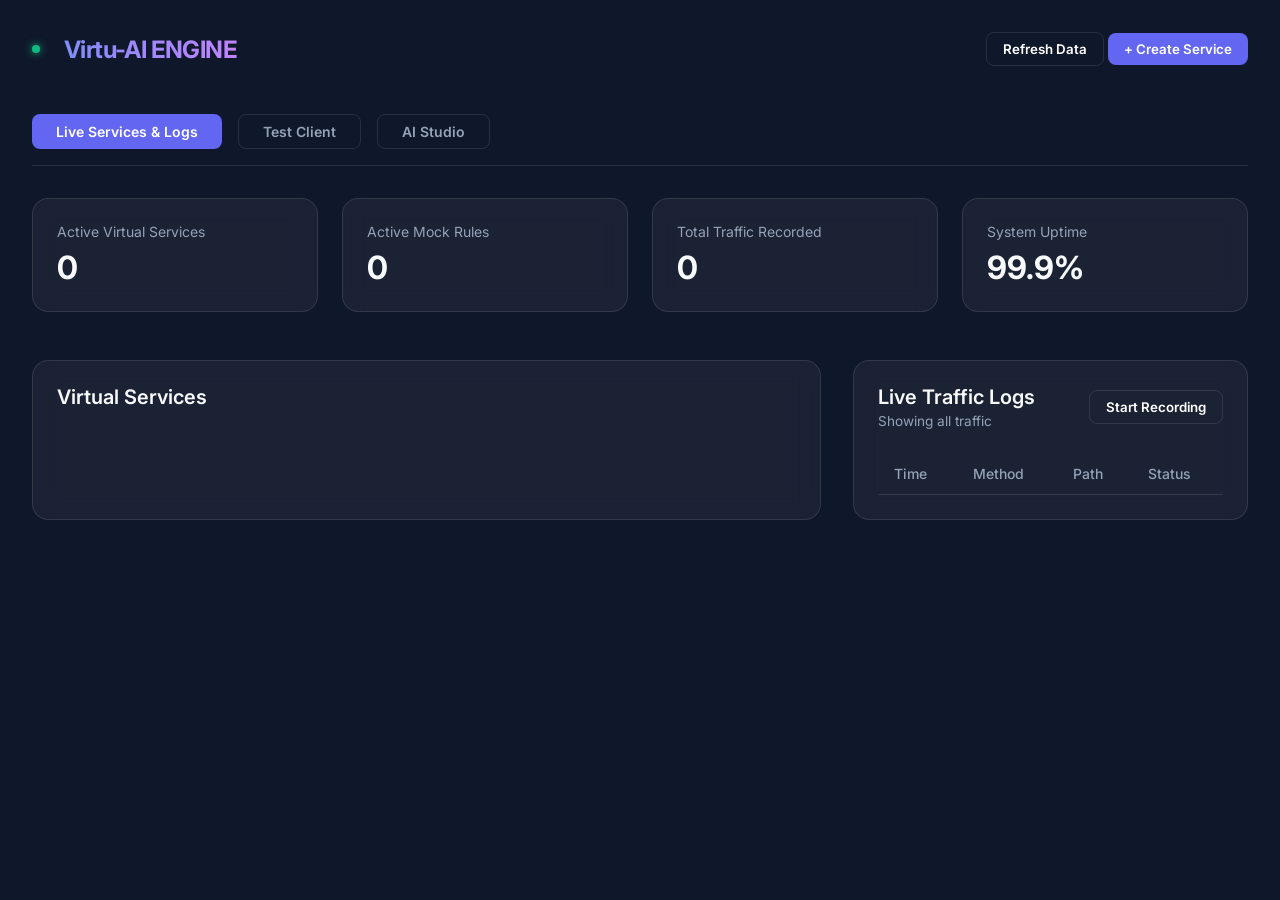
==== commit e2fb5980: "feat: add Virtu-AI Engine dashboard UI with service monitoring, test client, and AI integration pane" ====
--- a/src/main/resources/static/index.html
+++ b/src/main/resources/static/index.html
@@ -34,7 +34,7 @@
                 onclick="switchTab('test')">Test Client</button>
             <button id="tab-ai" class="tab-btn"
                 style="background:transparent; color:var(--text-muted); border:1px solid var(--glass-border);"
-                onclick="switchTab('ai')">AI Assistant</button>
+                onclick="switchTab('ai')">AI Studio</button>
         </div>
 
         <div id="pane-live">
@@ -181,6 +181,32 @@
                         class="ai-textarea"></textarea>
                     <button class="ai-btn" onclick="generateSchema()">Generate Schema</button>
                     <pre id="ai-schema-result" class="ai-result-code"></pre>
+                </div>
+
+                <!-- Test Case Creator -->
+                <div class="ai-feature-card">
+                    <div class="ai-feature-header">
+                        <span class="ai-icon">🧪</span>
+                        <h3>Test Case Creator</h3>
+                    </div>
+                    <p class="ai-feature-desc">Paste a mock rule JSON to generate comprehensive test cases with happy path and edge cases.</p>
+                    <textarea id="ai-test-case-input" placeholder='{"name": "Get Users", "method": "GET", "pathPattern": "/api/users", "responseBody": "[]"}'
+                        class="ai-textarea"></textarea>
+                    <button class="ai-btn" onclick="generateTestCases()">Generate Tests</button>
+                    <pre id="ai-test-cases-result" class="ai-result-code"></pre>
+                </div>
+
+                <!-- Documentation Generator -->
+                <div class="ai-feature-card">
+                    <div class="ai-feature-header">
+                        <span class="ai-icon">📚</span>
+                        <h3>Mock Documentation</h3>
+                    </div>
+                    <p class="ai-feature-desc">Generate API documentation from a mock rule — endpoints, params, responses, examples.</p>
+                    <textarea id="ai-docs-input" placeholder='{"name": "Get Users", "method": "GET", "pathPattern": "/api/users", "responseBody": "[]"}'
+                        class="ai-textarea"></textarea>
+                    <button class="ai-btn" onclick="generateDocumentation()">Generate Docs</button>
+                    <div id="ai-docs-result" class="ai-docs-result"></div>
                 </div>
 
                 <!-- Direct AI Chat -->
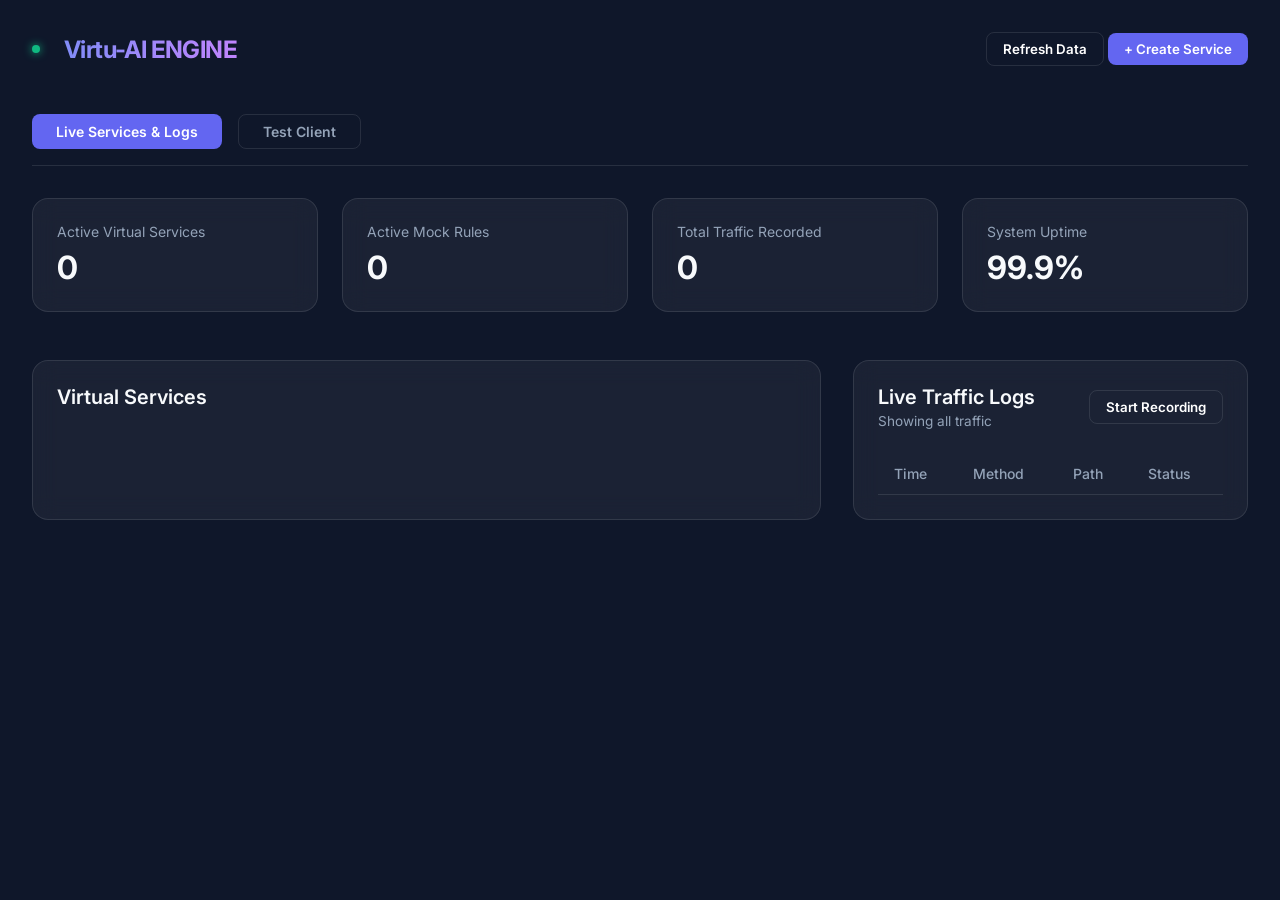
==== commit 591a397c: "feat: add dashboard UI with CRT-themed virtualization management interface" ====
--- a/src/main/resources/static/index.html
+++ b/src/main/resources/static/index.html
@@ -32,9 +32,6 @@
             <button id="tab-test" class="tab-btn"
                 style="background:transparent; color:var(--text-muted); border:1px solid var(--glass-border);"
                 onclick="switchTab('test')">Test Client</button>
-            <button id="tab-ai" class="tab-btn"
-                style="background:transparent; color:var(--text-muted); border:1px solid var(--glass-border);"
-                onclick="switchTab('ai')">AI Studio</button>
         </div>
 
         <div id="pane-live">
@@ -148,85 +145,6 @@
                 </div>
             </div>
         </div> <!-- End pane-test -->
-
-        <!-- AI Assistant Pane -->
-        <div id="pane-ai" style="display:none;">
-            <div class="ai-status-bar" id="ai-status">
-                <span class="ai-status-indicator offline"></span>
-                <span class="ai-status-text">Checking AI service...</span>
-            </div>
-
-            <div class="ai-features-grid">
-                <!-- Smart Mock Generator -->
-                <div class="ai-feature-card">
-                    <div class="ai-feature-header">
-                        <span class="ai-icon">⚡</span>
-                        <h3>Smart Mock Generator</h3>
-                    </div>
-                    <p class="ai-feature-desc">Describe an API endpoint in natural language and AI will generate the mock rule.</p>
-                    <textarea id="ai-mock-description" placeholder="e.g., Create a GET endpoint for /api/users that returns a list of user profiles with id, name, and email fields"
-                        class="ai-textarea"></textarea>
-                    <button class="ai-btn" onclick="generateMock()">Generate Mock</button>
-                    <div id="ai-mock-result" class="ai-result"></div>
-                </div>
-
-                <!-- Schema Analysis -->
-                <div class="ai-feature-card">
-                    <div class="ai-feature-header">
-                        <span class="ai-icon">📋</span>
-                        <h3>Auto Schema Analysis</h3>
-                    </div>
-                    <p class="ai-feature-desc">Paste a JSON payload to automatically generate a matching JSON Schema for validation.</p>
-                    <textarea id="ai-schema-payload" placeholder='{"id": 1, "name": "John", "email": "john@example.com"}'
-                        class="ai-textarea"></textarea>
-                    <button class="ai-btn" onclick="generateSchema()">Generate Schema</button>
-                    <pre id="ai-schema-result" class="ai-result-code"></pre>
-                </div>
-
-                <!-- Test Case Creator -->
-                <div class="ai-feature-card">
-                    <div class="ai-feature-header">
-                        <span class="ai-icon">🧪</span>
-                        <h3>Test Case Creator</h3>
-                    </div>
-                    <p class="ai-feature-desc">Paste a mock rule JSON to generate comprehensive test cases with happy path and edge cases.</p>
-                    <textarea id="ai-test-case-input" placeholder='{"name": "Get Users", "method": "GET", "pathPattern": "/api/users", "responseBody": "[]"}'
-                        class="ai-textarea"></textarea>
-                    <button class="ai-btn" onclick="generateTestCases()">Generate Tests</button>
-                    <pre id="ai-test-cases-result" class="ai-result-code"></pre>
-                </div>
-
-                <!-- Documentation Generator -->
-                <div class="ai-feature-card">
-                    <div class="ai-feature-header">
-                        <span class="ai-icon">📚</span>
-                        <h3>Mock Documentation</h3>
-                    </div>
-                    <p class="ai-feature-desc">Generate API documentation from a mock rule — endpoints, params, responses, examples.</p>
-                    <textarea id="ai-docs-input" placeholder='{"name": "Get Users", "method": "GET", "pathPattern": "/api/users", "responseBody": "[]"}'
-                        class="ai-textarea"></textarea>
-                    <button class="ai-btn" onclick="generateDocumentation()">Generate Docs</button>
-                    <div id="ai-docs-result" class="ai-docs-result"></div>
-                </div>
-
-                <!-- Direct AI Chat -->
-                <div class="ai-feature-card full-width">
-                    <div class="ai-feature-header">
-                        <span class="ai-icon">💬</span>
-                        <h3>System Assistant</h3>
-                    </div>
-                    <p class="ai-feature-desc">Ask questions about virtualization logic, regex patterns, or API design best practices.</p>
-                    <div class="ai-chat-container">
-                        <div id="ai-chat-messages" class="ai-chat-messages"></div>
-                        <div class="ai-chat-input-row">
-                            <input type="text" id="ai-chat-input" placeholder="Ask something..."
-                                class="ai-chat-input" onkeypress="if(event.key==='Enter')sendChatMessage()">
-                            <button class="ai-btn" onclick="sendChatMessage()">Send</button>
-                        </div>
-                    </div>
-                </div>
-            </div>
-        </div> <!-- End pane-ai -->
     </div>
 
     <!-- Unified Create Service Modal -->
@@ -312,29 +230,26 @@
         function switchTab(tabId) {
             document.getElementById('pane-live').style.display = tabId === 'live' ? 'block' : 'none';
             document.getElementById('pane-test').style.display = tabId === 'test' ? 'block' : 'none';
-            document.getElementById('pane-ai').style.display = tabId === 'ai' ? 'block' : 'none';
 
             const btnLive = document.getElementById('tab-live');
             const btnTest = document.getElementById('tab-test');
-            const btnAi = document.getElementById('tab-ai');
-
-            // Reset all buttons
-            [btnLive, btnTest, btnAi].forEach(btn => {
-                btn.style.background = 'transparent';
-                btn.style.color = 'var(--text-muted)';
-                btn.style.border = '1px solid var(--glass-border)';
-            });
-
-            // Activate selected
-            const activeBtn = document.getElementById('tab-' + tabId);
-            if (activeBtn) {
-                activeBtn.style.background = 'var(--primary)';
-                activeBtn.style.color = 'white';
-                activeBtn.style.border = 'none';
-            }
-
-            if (tabId === 'ai') {
-                checkAiStatus();
+
+            if (tabId === 'live') {
+                btnLive.style.background = 'var(--primary)';
+                btnLive.style.color = 'white';
+                btnLive.style.border = 'none';
+
+                btnTest.style.background = 'transparent';
+                btnTest.style.color = 'var(--text-muted)';
+                btnTest.style.border = '1px solid var(--glass-border)';
+            } else {
+                btnTest.style.background = 'var(--primary)';
+                btnTest.style.color = 'white';
+                btnTest.style.border = 'none';
+
+                btnLive.style.background = 'transparent';
+                btnLive.style.color = 'var(--text-muted)';
+                btnLive.style.border = '1px solid var(--glass-border)';
             }
         }
 
@@ -723,108 +638,6 @@
 
         setInterval(refreshData, 3000);
         refreshData();
-
-        // === AI Functions ===
-        async function checkAiStatus() {
-            try {
-                const resp = await fetch('/api/ai/status');
-                const data = await resp.json();
-                const statusEl = document.getElementById('ai-status');
-                if (data.available) {
-                    statusEl.innerHTML = '<span class="ai-status-indicator online"></span><span class="ai-status-text">AI Service Ready (' + data.message + ')</span>';
-                } else {
-                    statusEl.innerHTML = '<span class="ai-status-indicator offline"></span><span class="ai-status-text">' + data.message + '</span>';
-                }
-            } catch (e) {
-                document.getElementById('ai-status').innerHTML = '<span class="ai-status-indicator offline"></span><span class="ai-status-text">AI Service Unavailable</span>';
-            }
-        }
-
-        async function generateMock() {
-            const desc = document.getElementById('ai-mock-description').value;
-            if (!desc) return alert('Please enter a description');
-
-            const resultEl = document.getElementById('ai-mock-result');
-            resultEl.innerHTML = '<span class="ai-loading">Generating mock rule...</span>';
-
-            try {
-                const resp = await fetch('/api/ai/generate-mock', {
-                    method: 'POST',
-                    headers: { 'Content-Type': 'application/json' },
-                    body: JSON.stringify({ description: desc })
-                });
-                const data = await resp.json();
-                if (data.error) {
-                    resultEl.innerHTML = '<span class="ai-error">' + data.error + '</span>';
-                } else {
-                    resultEl.innerHTML = '<pre class="ai-code">' + data.mock + '</pre>';
-                }
-            } catch (e) {
-                resultEl.innerHTML = '<span class="ai-error">' + e.message + '</span>';
-            }
-        }
-
-        async function generateSchema() {
-            const payload = document.getElementById('ai-schema-payload').value;
-            if (!payload) return alert('Please enter a JSON payload');
-
-            const resultEl = document.getElementById('ai-schema-result');
-            resultEl.textContent = 'Generating schema...';
-
-            try {
-                const resp = await fetch('/api/ai/generate-schema', {
-                    method: 'POST',
-                    headers: { 'Content-Type': 'application/json' },
-                    body: JSON.stringify({ payload: payload })
-                });
-                const data = await resp.json();
-                if (data.error) {
-                    resultEl.textContent = 'Error: ' + data.error;
-                } else {
-                    resultEl.textContent = data.schema;
-                }
-            } catch (e) {
-                resultEl.textContent = 'Error: ' + e.message;
-            }
-        }
-
-        async function sendChatMessage() {
-            const input = document.getElementById('ai-chat-input');
-            const message = input.value.trim();
-            if (!message) return;
-
-            const messagesEl = document.getElementById('ai-chat-messages');
-            messagesEl.innerHTML += '<div class="ai-msg-user">You: ' + message + '</div>';
-            input.value = '';
-
-            messagesEl.innerHTML += '<div class="ai-msg-loading">AI: Thinking...</div>';
-
-            try {
-                const resp = await fetch('/api/ai/chat', {
-                    method: 'POST',
-                    headers: { 'Content-Type': 'application/json' },
-                    body: JSON.stringify({
-                        systemPrompt: 'You are a helpful API virtualization assistant. Help with regex patterns, mock rules, and API design.',
-                        message: message
-                    })
-                });
-                const data = await resp.json();
-                // Remove loading message
-                const loading = messagesEl.querySelector('.ai-msg-loading');
-                if (loading) loading.remove();
-
-                if (data.error) {
-                    messagesEl.innerHTML += '<div class="ai-msg-error">AI: ' + data.error + '</div>';
-                } else {
-                    messagesEl.innerHTML += '<div class="ai-msg-ai">AI: ' + data.response + '</div>';
-                }
-                messagesEl.scrollTop = messagesEl.scrollHeight;
-            } catch (e) {
-                const loading = messagesEl.querySelector('.ai-msg-loading');
-                if (loading) loading.remove();
-                messagesEl.innerHTML += '<div class="ai-msg-error">Error: ' + e.message + '</div>';
-            }
-        }
     </script>
 </body>
 
--- a/src/main/resources/static/index.css
+++ b/src/main/resources/static/index.css
@@ -212,203 +212,3 @@
 .tab-btn:hover {
     filter: brightness(1.1);
 }
-
-/* === AI Assistant Styles === */
-.ai-status-bar {
-    display: flex;
-    align-items: center;
-    gap: 0.75rem;
-    padding: 0.75rem 1rem;
-    background: var(--glass-bg);
-    border: 1px solid var(--glass-border);
-    border-radius: 0.5rem;
-    margin-bottom: 1.5rem;
-    font-size: 0.85rem;
-}
-
-.ai-status-indicator {
-    width: 10px;
-    height: 10px;
-    border-radius: 50%;
-}
-
-.ai-status-indicator.online {
-    background: var(--success);
-    box-shadow: 0 0 10px var(--success);
-}
-
-.ai-status-indicator.offline {
-    background: var(--error);
-}
-
-.ai-features-grid {
-    display: grid;
-    grid-template-columns: 1fr 1fr;
-    gap: 1.5rem;
-}
-
-.ai-feature-card {
-    background: var(--glass-bg);
-    border: 1px solid var(--glass-border);
-    border-radius: 1rem;
-    padding: 1.25rem;
-}
-
-.ai-feature-card.full-width {
-    grid-column: 1 / -1;
-}
-
-.ai-feature-header {
-    display: flex;
-    align-items: center;
-    gap: 0.75rem;
-    margin-bottom: 0.75rem;
-}
-
-.ai-icon {
-    font-size: 1.25rem;
-}
-
-.ai-feature-header h3 {
-    font-size: 1rem;
-    font-weight: 600;
-}
-
-.ai-feature-desc {
-    font-size: 0.8rem;
-    color: var(--text-muted);
-    margin-bottom: 1rem;
-}
-
-.ai-textarea {
-    width: 100%;
-    height: 100px;
-    background: rgba(0, 0, 0, 0.3);
-    border: 1px solid var(--glass-border);
-    border-radius: 0.5rem;
-    padding: 0.75rem;
-    color: var(--text-main);
-    font-family: 'Fira Code', monospace;
-    font-size: 0.8rem;
-    resize: none;
-    margin-bottom: 0.75rem;
-}
-
-.ai-textarea:focus {
-    outline: none;
-    border-color: var(--primary);
-}
-
-.ai-btn {
-    background: var(--primary);
-    color: white;
-    border: none;
-    padding: 0.5rem 1rem;
-    border-radius: 0.5rem;
-    cursor: pointer;
-    font-weight: 600;
-    font-size: 0.85rem;
-    transition: all 0.2s;
-}
-
-.ai-btn:hover {
-    background: var(--primary-hover);
-    box-shadow: 0 0 15px rgba(99, 102, 241, 0.4);
-}
-
-.ai-result {
-    margin-top: 1rem;
-    padding: 0.75rem;
-    background: rgba(0, 0, 0, 0.2);
-    border-radius: 0.5rem;
-    font-size: 0.8rem;
-}
-
-.ai-result-code {
-    margin-top: 1rem;
-    padding: 0.75rem;
-    background: rgba(0, 0, 0, 0.4);
-    border-radius: 0.5rem;
-    font-family: 'Fira Code', monospace;
-    font-size: 0.75rem;
-    overflow-x: auto;
-    white-space: pre-wrap;
-    color: var(--success);
-}
-
-.ai-code {
-    font-family: 'Fira Code', monospace;
-    font-size: 0.8rem;
-    color: var(--success);
-    white-space: pre-wrap;
-}
-
-.ai-loading {
-    color: var(--text-muted);
-    font-style: italic;
-}
-
-.ai-error {
-    color: var(--error);
-}
-
-/* Chat Container */
-.ai-chat-container {
-    display: flex;
-    flex-direction: column;
-    height: 300px;
-}
-
-.ai-chat-messages {
-    flex: 1;
-    overflow-y: auto;
-    padding: 0.75rem;
-    background: rgba(0, 0, 0, 0.3);
-    border-radius: 0.5rem;
-    margin-bottom: 0.75rem;
-}
-
-.ai-msg-user {
-    color: var(--primary);
-    margin-bottom: 0.5rem;
-    font-size: 0.85rem;
-}
-
-.ai-msg-ai {
-    color: var(--success);
-    margin-bottom: 0.75rem;
-    font-size: 0.85rem;
-    line-height: 1.5;
-}
-
-.ai-msg-error {
-    color: var(--error);
-    margin-bottom: 0.5rem;
-    font-size: 0.8rem;
-}
-
-.ai-msg-loading {
-    color: var(--text-muted);
-    font-style: italic;
-    margin-bottom: 0.5rem;
-}
-
-.ai-chat-input-row {
-    display: flex;
-    gap: 0.75rem;
-}
-
-.ai-chat-input {
-    flex: 1;
-    background: rgba(0, 0, 0, 0.3);
-    border: 1px solid var(--glass-border);
-    border-radius: 0.5rem;
-    padding: 0.75rem;
-    color: var(--text-main);
-    font-size: 0.85rem;
-}
-
-.ai-chat-input:focus {
-    outline: none;
-    border-color: var(--primary);
-}
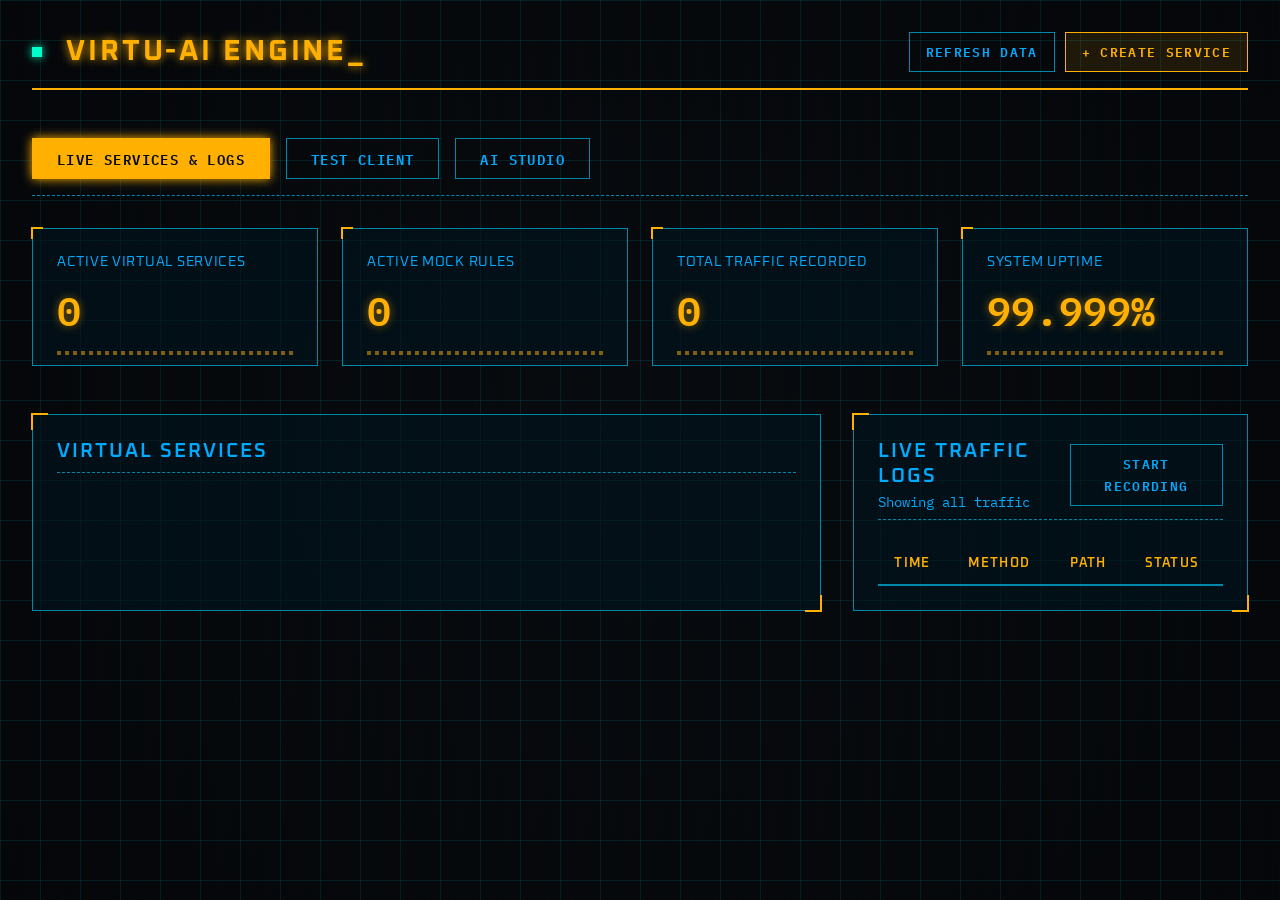
==== commit a317d63b: "feat: implement GemmaService for AI-powered mock generation and add static index page for interactio" ====
--- a/src/main/resources/static/index.html
+++ b/src/main/resources/static/index.html
@@ -8,8 +8,7 @@
     <link rel="stylesheet" href="index.css">
     <link rel="preconnect" href="https://fonts.googleapis.com">
     <link rel="preconnect" href="https://fonts.gstatic.com" crossorigin>
-    <link href="https://fonts.googleapis.com/css2?family=Inter:wght@400;500;600;700&family=Fira+Code&display=swap"
-        rel="stylesheet">
+    <link href="https://fonts.googleapis.com/css2?family=IBM+Plex+Mono:wght@400;500;600&family=Oxanium:wght@400;600;700&display=swap" rel="stylesheet">
 </head>
 
 <body>
@@ -25,13 +24,10 @@
             </div>
         </header>
 
-        <div class="tabs"
-            style="display:flex; gap:1rem; margin-bottom:2rem; border-bottom:1px solid var(--glass-border); padding-bottom:1rem;">
-            <button id="tab-live" class="tab-btn active" style="background:var(--primary); color:white;"
-                onclick="switchTab('live')">Live Services & Logs</button>
-            <button id="tab-test" class="tab-btn"
-                style="background:transparent; color:var(--text-muted); border:1px solid var(--glass-border);"
-                onclick="switchTab('test')">Test Client</button>
+        <div class="tabs">
+            <button id="tab-live" class="tab-btn active" onclick="switchTab('live')">Live Services & Logs</button>
+            <button id="tab-test" class="tab-btn" onclick="switchTab('test')">Test Client</button>
+            <button id="tab-ai" class="tab-btn" onclick="switchTab('ai')">AI Studio</button>
         </div>
 
         <div id="pane-live">
@@ -50,7 +46,7 @@
                 </div>
                 <div class="stat-card">
                     <div class="stat-label">System Uptime</div>
-                    <div class="stat-value">99.9%</div>
+                    <div class="stat-value" id="uptime-counter">99.999%</div>
                 </div>
             </div>
 
@@ -145,6 +141,80 @@
                 </div>
             </div>
         </div> <!-- End pane-test -->
+
+        <!-- AI Studio Pane -->
+        <div id="pane-ai" style="display:none;">
+            <div class="ai-status-bar" id="ai-status">
+                <span class="ai-status-indicator offline"></span>
+                <span class="ai-status-text">Checking AI service...</span>
+            </div>
+
+            <div class="ai-features-grid">
+                <!-- Smart Mock Generator -->
+                <div class="card ai-feature-card">
+                    <div class="card-header">
+                        <span class="ai-icon" style="color:var(--primary)">>_</span>
+                        <h3 class="card-title">Smart Mock Generator</h3>
+                    </div>
+                    <p class="ai-feature-desc">Describe an API endpoint in natural language and AI will generate the mock rule.</p>
+                    <textarea id="ai-mock-description" placeholder="e.g., Create a GET endpoint for /api/users..." class="ai-textarea"></textarea>
+                    <button class="ai-btn" onclick="generateMock()">Generate Mock</button>
+                    <div id="ai-mock-result" class="ai-result"></div>
+                </div>
+
+                <!-- Schema Analysis -->
+                <div class="card ai-feature-card">
+                    <div class="card-header">
+                        <span class="ai-icon" style="color:var(--primary)">[]</span>
+                        <h3 class="card-title">Auto Schema Analysis</h3>
+                    </div>
+                    <p class="ai-feature-desc">Paste a JSON payload to automatically generate a matching JSON Schema.</p>
+                    <textarea id="ai-schema-payload" placeholder='{"id": 1, "name": "John"}' class="ai-textarea"></textarea>
+                    <button class="ai-btn" onclick="generateSchema()">Generate Schema</button>
+                    <pre id="ai-schema-result" class="ai-result-code"></pre>
+                </div>
+
+                <!-- Test Case Creator -->
+                <div class="card ai-feature-card">
+                    <div class="card-header">
+                        <span class="ai-icon" style="color:var(--primary)">::</span>
+                        <h3 class="card-title">Test Case Creator</h3>
+                    </div>
+                    <p class="ai-feature-desc">Paste a mock rule JSON to generate test cases with happy path and edge cases.</p>
+                    <textarea id="ai-test-case-input" placeholder='{"name": "Get Users", "method": "GET"}' class="ai-textarea"></textarea>
+                    <button class="ai-btn" onclick="generateTestCases()">Generate Tests</button>
+                    <pre id="ai-test-cases-result" class="ai-result-code"></pre>
+                </div>
+
+                <!-- Documentation Generator -->
+                <div class="card ai-feature-card">
+                    <div class="card-header">
+                        <span class="ai-icon" style="color:var(--primary)">##</span>
+                        <h3 class="card-title">Mock Documentation</h3>
+                    </div>
+                    <p class="ai-feature-desc">Generate API documentation from a mock rule.</p>
+                    <textarea id="ai-docs-input" placeholder='{"name": "Get Users", "method": "GET"}' class="ai-textarea"></textarea>
+                    <button class="ai-btn" onclick="generateDocumentation()">Generate Docs</button>
+                    <div id="ai-docs-result" class="ai-docs-result"></div>
+                </div>
+
+                <!-- Direct AI Chat -->
+                <div class="card ai-feature-card" style="grid-column: 1 / -1;">
+                    <div class="card-header">
+                        <span class="ai-icon" style="color:var(--primary)">$$</span>
+                        <h3 class="card-title">Virtumate</h3>
+                    </div>
+                    <p class="ai-feature-desc">Ask questions about virtualization logic, regex patterns, or API design.</p>
+                    <div class="ai-chat-container">
+                        <div id="ai-chat-messages" class="ai-chat-messages" style="height:200px; overflow-y:auto; margin-bottom:1rem; padding:1rem; background:rgba(0,0,0,0.3); border:1px solid var(--glass-border);"></div>
+                        <div class="ai-chat-input-row" style="display:flex; gap:1rem;">
+                            <input type="text" id="ai-chat-input" placeholder="Ask something..." style="flex:1;" onkeypress="if(event.key==='Enter')sendChatMessage()">
+                            <button class="ai-btn" onclick="sendChatMessage()">Send</button>
+                        </div>
+                    </div>
+                </div>
+            </div>
+        </div> <!-- End pane-ai -->
     </div>
 
     <!-- Unified Create Service Modal -->
@@ -230,26 +300,17 @@
         function switchTab(tabId) {
             document.getElementById('pane-live').style.display = tabId === 'live' ? 'block' : 'none';
             document.getElementById('pane-test').style.display = tabId === 'test' ? 'block' : 'none';
+            document.getElementById('pane-ai').style.display = tabId === 'ai' ? 'block' : 'none';
 
             const btnLive = document.getElementById('tab-live');
             const btnTest = document.getElementById('tab-test');
-
-            if (tabId === 'live') {
-                btnLive.style.background = 'var(--primary)';
-                btnLive.style.color = 'white';
-                btnLive.style.border = 'none';
-
-                btnTest.style.background = 'transparent';
-                btnTest.style.color = 'var(--text-muted)';
-                btnTest.style.border = '1px solid var(--glass-border)';
-            } else {
-                btnTest.style.background = 'var(--primary)';
-                btnTest.style.color = 'white';
-                btnTest.style.border = 'none';
-
-                btnLive.style.background = 'transparent';
-                btnLive.style.color = 'var(--text-muted)';
-                btnLive.style.border = '1px solid var(--glass-border)';
+            const btnAi = document.getElementById('tab-ai');
+
+            [btnLive, btnTest, btnAi].forEach(btn => btn.classList.remove('active'));
+            document.getElementById('tab-' + tabId).classList.add('active');
+
+            if (tabId === 'ai') {
+                if(typeof checkAiStatus === 'function') checkAiStatus();
             }
         }
 
@@ -638,6 +699,102 @@
 
         setInterval(refreshData, 3000);
         refreshData();
+
+        // Live Uptime Counter
+        let uptimeVal = 99.991;
+        setInterval(() => {
+            uptimeVal += Math.random() * 0.002;
+            if (uptimeVal > 99.999) uptimeVal = 99.999;
+            const el = document.getElementById('uptime-counter');
+            if (el) el.innerText = uptimeVal.toFixed(3) + '%';
+        }, 2000);
+
+        // === AI Functions ===
+        async function checkAiStatus() {
+            try {
+                const resp = await fetch('/api/ai/status');
+                const data = await resp.json();
+                const statusEl = document.getElementById('ai-status');
+                if (data.available) {
+                    statusEl.innerHTML = '<span style="color:var(--success)">[+] AI Service Ready (' + data.message + ')</span>';
+                } else {
+                    statusEl.innerHTML = '<span style="color:var(--error)">[-] ' + data.message + '</span>';
+                }
+            } catch (e) {
+                document.getElementById('ai-status').innerHTML = '<span style="color:var(--error)">[-] AI Service Unavailable</span>';
+            }
+        }
+
+        async function generateMock() {
+            const desc = document.getElementById('ai-mock-description').value;
+            if (!desc) return alert('Please enter a description');
+            const resultEl = document.getElementById('ai-mock-result');
+            resultEl.innerHTML = '<span style="color:var(--primary)">Generating mock rule...</span>';
+            try {
+                const resp = await fetch('/api/ai/generate-mock', {
+                    method: 'POST',
+                    headers: { 'Content-Type': 'application/json' },
+                    body: JSON.stringify({ description: desc })
+                });
+                const data = await resp.json();
+                if (data.error) resultEl.innerHTML = '<span style="color:var(--error)">' + data.error + '</span>';
+                else resultEl.innerHTML = '<pre style="color:var(--success)">' + data.mock + '</pre>';
+            } catch (e) {
+                resultEl.innerHTML = '<span style="color:var(--error)">' + e.message + '</span>';
+            }
+        }
+
+        async function generateSchema() {
+            const payload = document.getElementById('ai-schema-payload').value;
+            if (!payload) return alert('Please enter a JSON payload');
+            const resultEl = document.getElementById('ai-schema-result');
+            resultEl.textContent = 'Generating schema...';
+            try {
+                const resp = await fetch('/api/ai/generate-schema', {
+                    method: 'POST',
+                    headers: { 'Content-Type': 'application/json' },
+                    body: JSON.stringify({ payload: payload })
+                });
+                const data = await resp.json();
+                if (data.error) resultEl.textContent = 'Error: ' + data.error;
+                else resultEl.textContent = data.schema;
+            } catch (e) {
+                resultEl.textContent = 'Error: ' + e.message;
+            }
+        }
+
+        async function sendChatMessage() {
+            const input = document.getElementById('ai-chat-input');
+            const message = input.value.trim();
+            if (!message) return;
+            const messagesEl = document.getElementById('ai-chat-messages');
+            messagesEl.innerHTML += '<div style="color:var(--text-main); margin-bottom:0.5rem;">> USER: ' + message + '</div>';
+            input.value = '';
+            const loadingId = 'loading-' + Date.now();
+            messagesEl.innerHTML += '<div id="' + loadingId + '" style="color:var(--primary); margin-bottom:0.5rem;">> SYS_AI: Processing...</div>';
+            messagesEl.scrollTop = messagesEl.scrollHeight;
+            try {
+                const resp = await fetch('/api/ai/chat', {
+                    method: 'POST',
+                    headers: { 'Content-Type': 'application/json' },
+                    body: JSON.stringify({
+                        systemPrompt: 'You are a helpful API virtualization assistant. Help with regex patterns, mock rules, and API design.',
+                        message: message
+                    })
+                });
+                const data = await resp.json();
+                document.getElementById(loadingId).remove();
+                if (data.error) messagesEl.innerHTML += '<div style="color:var(--error); margin-bottom:0.5rem;">> SYS_AI: ' + data.error + '</div>';
+                else messagesEl.innerHTML += '<div style="color:var(--success); margin-bottom:0.5rem;">> SYS_AI: ' + data.response + '</div>';
+                messagesEl.scrollTop = messagesEl.scrollHeight;
+            } catch (e) {
+                document.getElementById(loadingId).remove();
+                messagesEl.innerHTML += '<div style="color:var(--error); margin-bottom:0.5rem;">> SYS_AI: Error: ' + e.message + '</div>';
+            }
+        }
+
+        function generateTestCases() { alert("Test Case generation is currently mocking behavior."); }
+        function generateDocumentation() { alert("Documentation generation is currently mocking behavior."); }
     </script>
 </body>
 
--- a/src/main/resources/static/index.css
+++ b/src/main/resources/static/index.css
@@ -1,20 +1,23 @@
+@import url('https://fonts.googleapis.com/css2?family=IBM+Plex+Mono:wght@400;500;600&family=Oxanium:wght@400;600;700&display=swap');
+
 :root {
-    --primary: #6366f1;
-    --primary-hover: #4f46e5;
-    --bg-dark: #0f172a;
-    --glass-bg: rgba(255, 255, 255, 0.05);
-    --glass-border: rgba(255, 255, 255, 0.1);
-    --text-main: #f8fafc;
-    --text-muted: #94a3b8;
-    --success: #10b981;
-    --error: #ef4444;
+    --primary: #ffb000;
+    --primary-hover: #ffd000;
+    --bg-dark: #050a0f;
+    --blueprint-grid: rgba(0, 255, 255, 0.1);
+    --glass-bg: rgba(0, 20, 30, 0.6);
+    --glass-border: #0088aa;
+    --text-main: #ffb000;
+    --text-muted: #00aaff;
+    --success: #00ffcc;
+    --error: #ff3333;
 }
 
 * {
     margin: 0;
     padding: 0;
     box-sizing: border-box;
-    font-family: 'Inter', sans-serif;
+    font-family: 'IBM Plex Mono', monospace;
 }
 
 body {
@@ -22,12 +25,34 @@
     color: var(--text-main);
     min-height: 100vh;
     overflow-x: hidden;
+    position: relative;
+    
+    /* Blueprint Grid Background */
+    background-image: 
+        linear-gradient(var(--blueprint-grid) 1px, transparent 1px),
+        linear-gradient(90deg, var(--blueprint-grid) 1px, transparent 1px),
+        radial-gradient(circle at center, transparent 0%, #020406 120%);
+    background-size: 40px 40px, 40px 40px, 100% 100%;
+}
+
+/* CRT Scanline Overlay */
+body::before {
+    content: " ";
+    display: block;
+    position: absolute;
+    top: 0; left: 0; bottom: 0; right: 0;
+    background: linear-gradient(rgba(18, 16, 16, 0) 50%, rgba(0, 0, 0, 0.25) 50%), linear-gradient(90deg, rgba(255, 0, 0, 0.06), rgba(0, 255, 0, 0.02), rgba(0, 0, 255, 0.06));
+    z-index: 2;
+    background-size: 100% 2px, 3px 100%;
+    pointer-events: none;
 }
 
 .dashboard-container {
     padding: 2rem;
     max-width: 1400px;
     margin: 0 auto;
+    position: relative;
+    z-index: 10;
 }
 
 header {
@@ -35,6 +60,8 @@
     justify-content: space-between;
     align-items: center;
     margin-bottom: 3rem;
+    border-bottom: 2px solid var(--primary);
+    padding-bottom: 1rem;
 }
 
 .logo-group {
@@ -44,12 +71,23 @@
 }
 
 .logo-group h1 {
-    font-size: 1.5rem;
+    font-family: 'Oxanium', display;
+    font-size: 1.8rem;
     font-weight: 700;
-    letter-spacing: -0.025em;
-    background: linear-gradient(to right, #818cf8, #c084fc);
-    -webkit-background-clip: text;
-    -webkit-text-fill-color: transparent;
+    letter-spacing: 0.1em;
+    color: var(--primary);
+    text-shadow: 0 0 10px var(--primary);
+    text-transform: uppercase;
+}
+
+.logo-group h1::after {
+    content: "_";
+    animation: blink 1s step-end infinite;
+}
+
+@keyframes blink {
+    0%, 100% { opacity: 1; }
+    50% { opacity: 0; }
 }
 
 .stats-grid {
@@ -61,27 +99,60 @@
 
 .stat-card {
     background: var(--glass-bg);
-    backdrop-filter: blur(12px);
     border: 1px solid var(--glass-border);
     padding: 1.5rem;
-    border-radius: 1rem;
-    transition: transform 0.3s ease;
-}
+    position: relative;
+    transition: all 0.3s ease;
+}
+
+.stat-card::before, .stat-card::after {
+    content: '';
+    position: absolute;
+    width: 10px; height: 10px;
+    border: 2px solid var(--primary);
+}
+.stat-card::before { top: -2px; left: -2px; border-right: none; border-bottom: none; }
+.stat-card::after { bottom: -2px; right: -2px; border-left: none; border-top: none; }
 
 .stat-card:hover {
-    transform: translateY(-5px);
+    box-shadow: inset 0 0 15px rgba(0, 170, 255, 0.3), 0 0 10px rgba(255, 176, 0, 0.2);
     border-color: var(--primary);
 }
 
 .stat-label {
     color: var(--text-muted);
-    font-size: 0.875rem;
+    font-family: 'Oxanium', sans-serif;
+    font-size: 0.9rem;
+    text-transform: uppercase;
+    letter-spacing: 0.05em;
     margin-bottom: 0.5rem;
 }
 
 .stat-value {
-    font-size: 2rem;
-    font-weight: 700;
+    font-size: 2.5rem;
+    font-weight: 600;
+    color: var(--primary);
+    text-shadow: 0 0 8px rgba(255, 176, 0, 0.5);
+}
+
+/* Gauge effect for stats */
+.stat-card::after {
+    content: '';
+    position: absolute;
+    bottom: 10px;
+    left: 1.5rem;
+    right: 1.5rem;
+    height: 4px;
+    background: repeating-linear-gradient(
+        90deg,
+        var(--primary),
+        var(--primary) 4px,
+        transparent 4px,
+        transparent 8px
+    );
+    opacity: 0.5;
+    border: none;
+    width: auto;
 }
 
 .main-content {
@@ -92,22 +163,36 @@
 
 .card {
     background: var(--glass-bg);
-    backdrop-filter: blur(12px);
     border: 1px solid var(--glass-border);
-    border-radius: 1rem;
     padding: 1.5rem;
-}
+    position: relative;
+}
+.card::before, .card::after {
+    content: '';
+    position: absolute;
+    width: 15px; height: 15px;
+    border: 2px solid var(--primary);
+}
+.card::before { top: -2px; left: -2px; border-right: none; border-bottom: none; }
+.card::after { bottom: -2px; right: -2px; border-left: none; border-top: none; }
+
 
 .card-header {
     display: flex;
     justify-content: space-between;
     align-items: center;
     margin-bottom: 1.5rem;
+    border-bottom: 1px dashed var(--glass-border);
+    padding-bottom: 0.5rem;
 }
 
 .card-title {
+    font-family: 'Oxanium', display;
     font-size: 1.25rem;
     font-weight: 600;
+    color: var(--text-muted);
+    text-transform: uppercase;
+    letter-spacing: 0.1em;
 }
 
 table {
@@ -117,61 +202,78 @@
 
 th {
     text-align: left;
-    color: var(--text-muted);
-    font-weight: 500;
-    font-size: 0.875rem;
+    color: var(--primary);
+    font-family: 'Oxanium', display;
+    text-transform: uppercase;
+    font-weight: 600;
+    font-size: 0.8rem;
+    letter-spacing: 0.1em;
     padding: 0.75rem 1rem;
-    border-bottom: 1px solid var(--glass-border);
+    border-bottom: 2px solid var(--glass-border);
 }
 
 td {
     padding: 1rem;
-    font-size: 0.875rem;
+    font-size: 0.85rem;
     border-bottom: 1px solid var(--glass-border);
 }
 
 .method-tag {
     padding: 0.25rem 0.5rem;
-    border-radius: 0.375rem;
     font-weight: 700;
     font-size: 0.75rem;
-}
-
-.method-get { background: rgba(16, 185, 129, 0.1); color: var(--success); }
-.method-post { background: rgba(99, 102, 241, 0.1); color: var(--primary); }
+    text-transform: uppercase;
+    border: 1px solid currentColor;
+}
+
+.method-get { color: var(--success); }
+.method-post { color: var(--primary); }
+.method-put { color: #fca130; }
+.method-delete { color: var(--error); }
 
 .status-indicator {
     display: inline-block;
-    width: 8px;
-    height: 8px;
-    border-radius: 50%;
+    width: 10px;
+    height: 10px;
+    background-color: var(--text-muted);
+    border-radius: 0;
     margin-right: 0.5rem;
 }
 
-.status-online { background: var(--success); box-shadow: 0 0 8px var(--success); }
+.status-online { 
+    background: var(--success); 
+    box-shadow: 0 0 10px var(--success); 
+}
 
 button {
+    background: rgba(255, 176, 0, 0.1);
+    color: var(--primary);
+    border: 1px solid var(--primary);
+    padding: 0.5rem 1rem;
+    cursor: pointer;
+    font-weight: 600;
+    text-transform: uppercase;
+    letter-spacing: 0.1em;
+    transition: all 0.2s;
+    font-family: 'IBM Plex Mono', monospace;
+}
+
+button:hover {
     background: var(--primary);
-    color: white;
-    border: none;
-    padding: 0.5rem 1rem;
-    border-radius: 0.5rem;
-    cursor: pointer;
-    font-weight: 600;
-    transition: background 0.2s;
-}
-
-button:hover {
-    background: var(--primary-hover);
+    color: var(--bg-dark);
+    box-shadow: 0 0 10px var(--primary);
 }
 
 button.secondary {
     background: transparent;
+    color: var(--text-muted);
     border: 1px solid var(--glass-border);
 }
 
 button.secondary:hover {
-    background: var(--glass-bg);
+    background: var(--glass-border);
+    color: var(--primary);
+    border-color: var(--primary);
 }
 
 .service-card {
@@ -179,36 +281,85 @@
     justify-content: space-between;
     align-items: center;
     padding: 1rem;
-    background: rgba(255,255,255,0.02);
-    border-radius: 0.75rem;
+    background: rgba(0, 170, 255, 0.05);
+    border: 1px solid var(--glass-border);
     margin-bottom: 1rem;
     cursor: pointer;
-    transition: border-color 0.2s ease, background 0.2s ease;
+    transition: all 0.2s ease;
 }
 
 .service-card:hover {
-    background: rgba(255,255,255,0.08);
+    border-color: var(--primary);
+    box-shadow: inset 0 0 10px rgba(255,176,0,0.1);
 }
 
 .active-service {
-    background: rgba(99, 102, 241, 0.18);
-    border: 1px solid rgba(99, 102, 241, 0.7);
+    border-color: var(--success);
+    box-shadow: inset 0 0 10px rgba(0,255,204,0.2);
 }
 
 .log-path {
-    font-family: 'Fira Code', monospace;
-    color: #818cf8;
+    color: var(--text-muted);
+}
+
+.tabs {
+    display: flex;
+    gap: 1rem;
+    margin-bottom: 2rem;
+    border-bottom: 1px dashed var(--glass-border);
+    padding-bottom: 1rem;
 }
 
 .tab-btn {
     padding: 0.5rem 1.5rem;
-    border-radius: 0.5rem;
     font-weight: 600;
     font-size: 0.875rem;
     cursor: pointer;
-    transition: all 0.2s ease;
-}
-
-.tab-btn:hover {
-    filter: brightness(1.1);
-}
+    text-transform: uppercase;
+    letter-spacing: 0.1em;
+    background: transparent !important;
+    color: var(--text-muted) !important;
+    border: 1px solid var(--glass-border) !important;
+}
+
+.tab-btn.active {
+    background: var(--primary) !important;
+    color: var(--bg-dark) !important;
+    border-color: var(--primary) !important;
+    box-shadow: 0 0 10px var(--primary);
+}
+
+/* Modals */
+.modal {
+    display: none;
+    position: fixed;
+    top: 0; left: 0; width: 100%; height: 100%;
+    background: rgba(0, 0, 0, 0.9);
+    z-index: 1000;
+    justify-content: center;
+    align-items: center;
+}
+
+input, select, textarea {
+    background: rgba(0, 20, 30, 0.8) !important;
+    border: 1px solid var(--glass-border) !important;
+    color: var(--text-main) !important;
+    font-family: 'IBM Plex Mono', monospace !important;
+    border-radius: 0 !important;
+}
+input:focus, select:focus, textarea:focus {
+    outline: none;
+    border-color: var(--primary) !important;
+    box-shadow: 0 0 5px var(--primary);
+}
+
+#test-res-body {
+    color: var(--success) !important;
+}
+/* AI Studio CSS */
+.ai-status-bar { padding: 1rem; background: rgba(255,176,0,0.1); border: 1px solid var(--primary); margin-bottom: 2rem; font-family: 'IBM Plex Mono', monospace; text-transform: uppercase; }
+.ai-features-grid { display: grid; grid-template-columns: repeat(auto-fit, minmax(300px, 1fr)); gap: 1.5rem; }
+.ai-textarea { width: 100%; height: 100px; margin: 1rem 0; padding: 0.5rem; background: rgba(0,20,30,0.8); border: 1px solid var(--glass-border); color: var(--success); font-family: 'IBM Plex Mono', monospace; }
+.ai-textarea:focus { border-color: var(--primary); box-shadow: 0 0 5px var(--primary); outline: none; }
+.ai-feature-desc { color: var(--text-muted); font-size: 0.85rem; margin-top: 0.5rem; }
+.ai-result, .ai-result-code, .ai-docs-result { margin-top: 1rem; padding: 1rem; background: rgba(0,20,30,0.8); border: 1px solid var(--glass-border); color: var(--text-main); font-size: 0.85rem; max-height: 200px; overflow-y: auto; font-family: 'IBM Plex Mono', monospace; }
